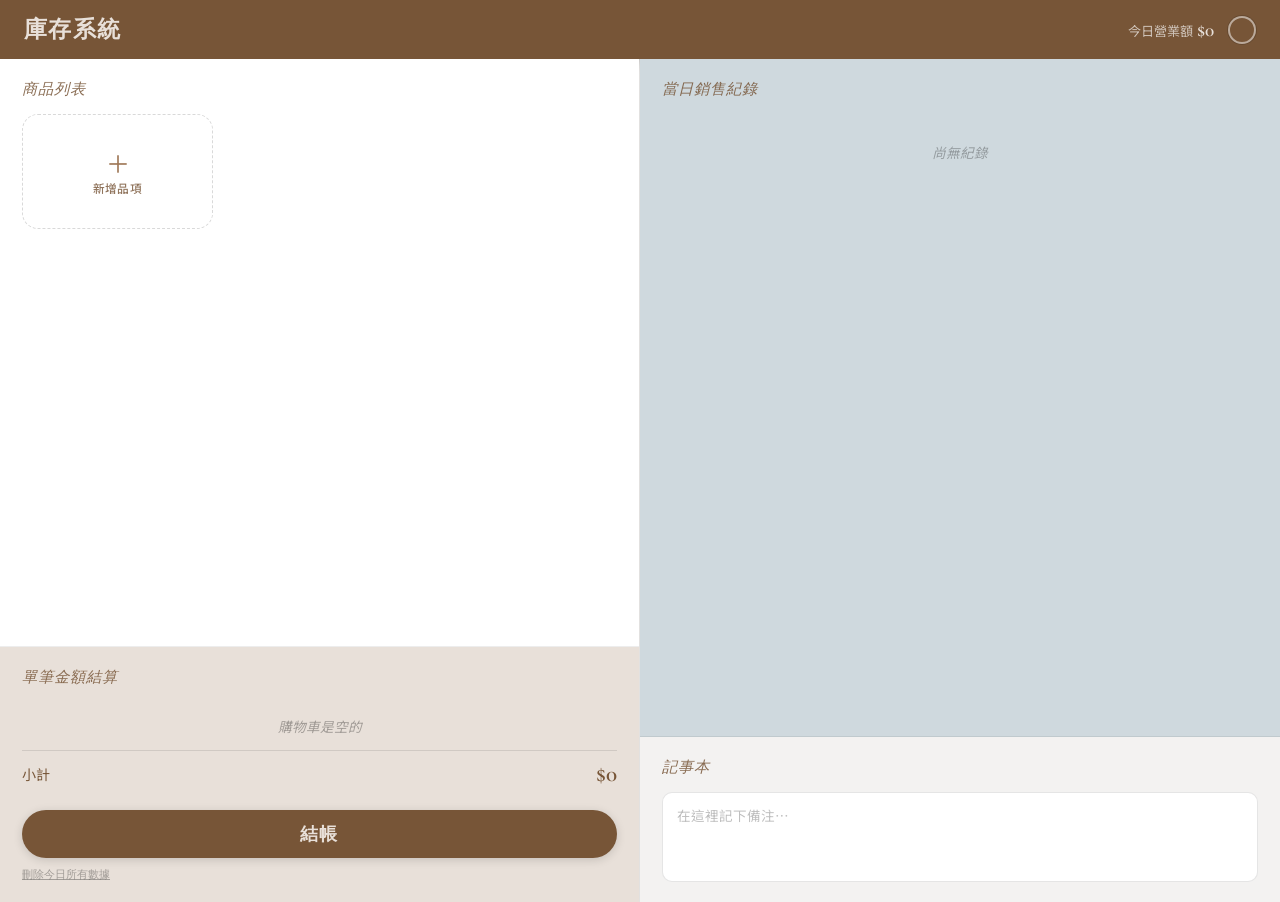
==== index.html @ a8f1a1c8 "Update index.html" ====
<!DOCTYPE html>
<html lang="zh-TW">
<head>
    <meta charset="UTF-8">
    <title>庫存系統</title>
    <link href="https://fonts.googleapis.com/css2?family=Noto+Sans+TC:wght@400;500;700&family=Cormorant+Garamond:ital,wght@0,400;0,600;1,400&display=swap" rel="stylesheet">
    <style>
        *, *::before, *::after { box-sizing: border-box; margin: 0; padding: 0; }
        :root {
            --base:      #775537;
            --base-dk:   #5c3f25;
            --base-lt:   #9a7050;
            --tint1:     #FBE29D;
            --tint2:     #C0DDDA;
            --shell:     #F4F1EE;
            --shell-dk:  #e5e0d8;
            --white:     #ffffff;
            --text:      #3d2b18;
            --subtext:   #8a6a4e;
        }
        body { font-family:'Noto Sans TC',sans-serif; background:var(--shell); color:var(--text); min-height:100vh; }

        /* ── COLOR PICKER BUTTON ── */
        .color-btn {
            width: 28px; height: 28px;
            border-radius: 50%;
            border: 2.5px solid rgba(255,255,255,0.5);
            cursor: pointer;
            background: var(--tint1);
            position: relative;
            overflow: hidden;
            flex-shrink: 0;
            box-shadow: 0 0 0 1px rgba(0,0,0,0.15);
            transition: transform 0.15s;
        }
        .color-btn:hover { transform: scale(1.1); }
        .color-btn input[type="color"] {
            position: absolute; inset: -4px;
            width: calc(100% + 8px); height: calc(100% + 8px);
            opacity: 0; cursor: pointer; border: none; padding: 0;
        }

        /* ── HEADER ── */
        header {
            background: var(--base);
            padding: 14px 24px;
            display: flex; align-items: center; justify-content: space-between;
            box-shadow: 0 2px 12px rgba(0,0,0,0.18);
            gap: 12px;
        }
        header h1 { font-family:'Cormorant Garamond',serif; font-size:1.45rem; font-weight:600; color:var(--tint1); letter-spacing:0.06em; }
        .header-right { display:flex; align-items:center; gap:14px; }
        .daily-total { font-size:0.82rem; color:rgba(255,255,255,0.65); white-space:nowrap; }
        .daily-total span { font-family:'Cormorant Garamond',serif; font-weight:600; color:var(--tint1); font-size:1.2rem; margin-left:4px; }

        /* ── MAIN GRID ── */
        .main-grid {
            display: grid;
            grid-template-columns: 1fr 1fr;
            grid-template-rows: 1fr;          /* single row — columns handle their own height */
            height: calc(100vh - 57px);
        }

        /* Left column: products + checkout stacked vertically */
        .left-col {
            display: flex;
            flex-direction: column;
            height: 100%;
            overflow: hidden;
            border-right: 1.5px solid rgba(0,0,0,0.07);
        }

        /* Right column: records + notes stacked vertically */
        .right-col {
            display: flex;
            flex-direction: column;
            height: 100%;
            overflow: hidden;
        }

        .panel { padding:20px 22px; overflow-y:auto; }

        /* Products: grow to fill whatever space is left */
        .panel-products {
            background: var(--white);
            flex: 1 1 auto;          /* grow freely */
            min-height: 0;           /* allow shrinking below content size */
            border-bottom: 1.5px solid rgba(0,0,0,0.07);
        }

        /* Checkout: shrink to its natural content height */
        .panel-checkout {
            background: var(--tint1);
            flex: 0 0 auto;          /* stay at content height, don't grow */
            overflow-y: auto;
        }

        /* Records: grow to fill right-top space */
        .panel-records {
            background: var(--tint2);
            flex: 1 1 auto;
            min-height: 0;
            border-bottom: 1.5px solid rgba(0,0,0,0.07);
        }

        /* Notes: shrink to content, min height so it's still usable */
        .panel-notes {
            background: var(--shell);
            flex: 0 0 auto;
            min-height: 140px;
        }
        .panel-title { font-family:'Cormorant Garamond',serif; font-size:0.95rem; font-style:italic; color:var(--base); letter-spacing:0.06em; margin-bottom:14px; opacity:0.85; }

        /* ── PRODUCT GRID ── */
        .product-grid { display:grid; grid-template-columns:repeat(3,1fr); gap:11px; }
        .product-card { position:relative; background:var(--shell); border:1.5px solid rgba(0,0,0,0.08); border-radius:16px; padding:15px 10px 11px; text-align:center; min-height:115px; display:flex; flex-direction:column; align-items:center; justify-content:center; gap:4px; transition:border-color 0.2s,box-shadow 0.2s,transform 0.15s; }
        .product-card:hover { border-color:var(--base-lt); box-shadow:0 4px 14px rgba(0,0,0,0.1); transform:translateY(-1px); }
        .product-card h3 { font-size:0.9rem; font-weight:700; color:var(--text); }
        .product-card .price { font-family:'Cormorant Garamond',serif; font-size:1rem; color:var(--base); font-weight:600; }
        .product-card .stock { font-size:0.7rem; color:var(--subtext); }
        .card-btns { display:flex; gap:7px; margin-top:5px; }
        .qty-btn { width:27px; height:27px; border-radius:50%; border:1.5px solid rgba(0,0,0,0.12); background:var(--white); font-size:1rem; font-weight:700; cursor:pointer; color:var(--base); transition:background 0.15s,border-color 0.15s; display:flex; align-items:center; justify-content:center; }
        .qty-btn:hover { background:var(--tint1); border-color:var(--base); }
        .delete-card-btn { position:absolute; top:7px; right:8px; background:none; border:none; font-size:0.72rem; cursor:pointer; color:#bbb; transition:color 0.1s; }
        .delete-card-btn:hover { color:#c0392b; }
        .product-card.add-card { border-style:dashed; border-color:rgba(0,0,0,0.15); cursor:pointer; background:rgba(255,255,255,0.45); }
        .product-card.add-card:hover { background:rgba(255,255,255,0.75); border-color:var(--base-lt); transform:translateY(-1px); }
        .plus-icon { font-size:1.5rem; color:var(--base-lt); line-height:1; }
        .add-label { font-size:0.73rem; font-weight:500; color:var(--subtext); letter-spacing:0.04em; }

        /* ── RECORDS ── */
        .record-list { display:flex; flex-direction:column; gap:9px; }
        .record-item { background:rgba(255,255,255,0.65); border-radius:10px; padding:10px 13px; display:flex; justify-content:space-between; align-items:center; font-size:0.82rem; border:1px solid rgba(0,0,0,0.07); }
        .record-item .record-detail { color:var(--text); flex:1; }
        .record-item .record-time { font-size:0.7rem; color:var(--base-lt); margin-top:2px; }
        .record-item .record-subtotal { font-family:'Cormorant Garamond',serif; font-weight:600; font-size:1.05rem; color:var(--base); }
        .no-records { color:rgba(0,0,0,0.28); font-size:0.85rem; text-align:center; margin-top:28px; font-style:italic; }

        /* ── CHECKOUT ── */
        .cart-list { list-style:none; margin-bottom:13px; display:flex; flex-direction:column; gap:6px; }
        .cart-list li { background:rgba(255,255,255,0.6); border:1px solid rgba(0,0,0,0.08); border-radius:8px; padding:8px 12px; font-size:0.85rem; display:flex; justify-content:space-between; color:var(--text); }
        .subtotal-row { display:flex; justify-content:space-between; align-items:center; padding:9px 0; border-top:1.5px solid rgba(0,0,0,0.1); font-size:0.88rem; color:var(--base); }
        .subtotal-row .subtotal-amount { font-family:'Cormorant Garamond',serif; font-size:1.45rem; font-weight:600; color:var(--base); }
        .checkout-btn { display:block; width:100%; margin-top:13px; padding:12px; background:var(--base); color:var(--tint1); border:none; border-radius:50px; font-family:'Cormorant Garamond',serif; font-size:1.1rem; font-weight:600; cursor:pointer; letter-spacing:0.08em; transition:background 0.2s,transform 0.12s,box-shadow 0.2s; box-shadow:0 2px 10px rgba(0,0,0,0.15); }
        .checkout-btn:hover { background:var(--base-dk); transform:translateY(-1px); box-shadow:0 4px 16px rgba(0,0,0,0.2); }
        .empty-cart { color:rgba(0,0,0,0.3); font-size:0.85rem; text-align:center; margin:14px 0; font-style:italic; }
        .clear-btn { font-size:0.7rem; color:rgba(0,0,0,0.3); background:none; border:none; cursor:pointer; text-decoration:underline; margin-top:9px; display:block; transition:color 0.15s; }
        .clear-btn:hover { color:#c0392b; }

        /* ── NOTES ── */
        .panel-notes-inner { display:flex; flex-direction:column; min-height:80px; }
        .notes-textarea { width:100%; background:var(--white); border:1.5px solid rgba(0,0,0,0.1); border-radius:10px; padding:12px 14px; font-family:'Noto Sans TC',sans-serif; font-size:0.85rem; color:var(--text); resize:none; outline:none; min-height:90px; height:90px; transition:border-color 0.15s,box-shadow 0.15s; }
        .notes-textarea::placeholder { color:rgba(0,0,0,0.25); }
        .notes-textarea:focus { border-color:var(--base-lt); box-shadow:0 0 0 3px rgba(0,0,0,0.05); }

        /* ── MODAL ── */
        .modal-overlay { display:none; position:fixed; inset:0; background:rgba(0,0,0,0.35); z-index:100; align-items:center; justify-content:center; backdrop-filter:blur(3px); }
        .modal-overlay.active { display:flex; }
        .modal { background:var(--white); border-radius:18px; padding:28px 26px; width:310px; box-shadow:0 12px 50px rgba(0,0,0,0.18); border:1px solid rgba(0,0,0,0.08); }
        .modal h2 { font-family:'Cormorant Garamond',serif; font-size:1.3rem; color:var(--base); margin-bottom:18px; font-style:italic; }
        .modal label { font-size:0.74rem; color:var(--subtext); display:block; margin-bottom:4px; margin-top:12px; letter-spacing:0.04em; }
        .modal input { width:100%; padding:9px 12px; border:1.5px solid rgba(0,0,0,0.12); border-radius:8px; font-family:'Noto Sans TC',sans-serif; font-size:0.9rem; color:var(--text); background:var(--shell); outline:none; transition:border-color 0.15s; }
        .modal input:focus { border-color:var(--base-lt); background:var(--white); }
        .modal-btns { display:flex; gap:9px; margin-top:20px; }
        .modal-btn { flex:1; padding:10px; border-radius:8px; border:1.5px solid rgba(0,0,0,0.12); background:var(--shell); font-size:0.88rem; cursor:pointer; font-family:'Noto Sans TC',sans-serif; color:var(--subtext); transition:background 0.15s; }
        .modal-btn:hover { background:var(--shell-dk); }
        .modal-btn.confirm { background:var(--base); color:var(--tint1); border-color:var(--base); font-weight:700; }
        .modal-btn.confirm:hover { background:var(--base-dk); }

        /* ── TOOLTIP on color btn ── */
        .color-wrap { position:relative; display:flex; align-items:center; }
        .color-label { position:absolute; bottom:-22px; left:50%; transform:translateX(-50%); font-size:0.62rem; color:rgba(255,255,255,0.55); white-space:nowrap; pointer-events:none; opacity:0; transition:opacity 0.2s; }
        .color-wrap:hover .color-label { opacity:1; }
    </style>
</head>
<body>
<header>
    <h1>庫存系統</h1>
    <div class="header-right">
        <div class="daily-total">今日營業額<span id="total">$0</span></div>
        <div class="color-wrap">
            <div class="color-btn" id="colorBtn" title="自訂主色">
                <input type="color" id="colorPicker" value="#775537">
            </div>
            <span class="color-label">自訂色調</span>
        </div>
    </div>
</header>
<div class="main-grid">
    <div class="left-col">
        <div class="panel panel-products">
            <div class="panel-title">商品列表</div>
            <div class="product-grid" id="productList"></div>
        </div>
        <div class="panel panel-checkout">
            <div class="panel-title">單筆金額結算</div>
            <ul class="cart-list" id="cart"></ul>
            <p class="empty-cart" id="emptyCart">購物車是空的</p>
            <div class="subtotal-row"><span>小計</span><span class="subtotal-amount" id="cartTotal">$0</span></div>
            <button class="checkout-btn" onclick="checkout()">結帳</button>
            <button class="clear-btn" onclick="clearData()">刪除今日所有數據</button>
        </div>
    </div>
    <div class="right-col">
        <div class="panel panel-records">
            <div class="panel-title">當日銷售紀錄</div>
            <div class="record-list" id="records"><p class="no-records">尚無紀錄</p></div>
        </div>
        <div class="panel panel-notes">
            <div class="panel-title">記事本</div>
            <div class="panel-notes-inner">
                <textarea class="notes-textarea" id="notesArea" placeholder="在這裡記下備注…" oninput="saveNotes()"></textarea>
            </div>
        </div>
    </div>
</div>
<div class="modal-overlay" id="modalOverlay">
    <div class="modal">
        <h2>新增品項</h2>
        <label>商品名稱</label><input type="text" id="newName">
        <label>單價 ($)</label><input type="number" id="newPrice" min="0">
        <label>庫存數量</label><input type="number" id="newStock" min="0">
        <div class="modal-btns">
            <button class="modal-btn" onclick="closeModal()">取消</button>
            <button class="modal-btn confirm" onclick="addProduct()">新增</button>
        </div>
    </div>
</div>

<script>
/* ══════════════════════════════════════
   COLOR ENGINE — single hue → full palette
══════════════════════════════════════ */
function hexToHsl(hex) {
    let r = parseInt(hex.slice(1,3),16)/255;
    let g = parseInt(hex.slice(3,5),16)/255;
    let b = parseInt(hex.slice(5,7),16)/255;
    const max=Math.max(r,g,b), min=Math.min(r,g,b);
    let h,s,l=(max+min)/2;
    if(max===min){h=s=0;}else{
        const d=max-min; s=l>0.5?d/(2-max-min):d/(max+min);
        switch(max){case r:h=(g-b)/d+(g<b?6:0);break;case g:h=(b-r)/d+2;break;case b:h=(r-g)/d+4;break;}
        h/=6;
    }
    return [h*360, s*100, l*100];
}
function hslToHex(h,s,l){
    s/=100; l/=100;
    const a=s*Math.min(l,1-l);
    const f=n=>{const k=(n+h/30)%12; return l-a*Math.max(Math.min(k-3,9-k,1),-1);};
    const toHex=x=>Math.round(x*255).toString(16).padStart(2,'0');
    return '#'+toHex(f(0))+toHex(f(8))+toHex(f(4));
}
function applyPalette(hex) {
    const [h,s,l] = hexToHsl(hex);
    // clamp saturation so very grey colours still look nice
    const S = Math.max(s, 18);
    const root = document.documentElement;
    root.style.setProperty('--base',      hslToHex(h, S,    Math.min(l,52)));
    root.style.setProperty('--base-dk',   hslToHex(h, S,    Math.max(l-14,15)));
    root.style.setProperty('--base-lt',   hslToHex(h, S*0.8, Math.min(l+14,68)));
    root.style.setProperty('--tint1',     hslToHex(h, Math.min(S*0.7,60), 88));   // pale warm → yellow zone
    root.style.setProperty('--tint2',     hslToHex((h+170)%360, Math.min(S*0.5,40), 84)); // complementary pale → nebula zone
    root.style.setProperty('--shell',     hslToHex(h, Math.min(S*0.2,18), 95));
    root.style.setProperty('--shell-dk',  hslToHex(h, Math.min(S*0.2,18), 89));
    root.style.setProperty('--text',      hslToHex(h, Math.min(S,60),    Math.max(l-32,12)));
    root.style.setProperty('--subtext',   hslToHex(h, Math.min(S*0.6,40), Math.min(l+12,58)));
    // update color btn bg
    document.getElementById('colorBtn').style.background = hslToHex(h, S, Math.min(l,52));
}

// Init from saved or default
const savedColor = localStorage.getItem('themeColor') || '#775537';
document.getElementById('colorPicker').value = savedColor;
applyPalette(savedColor);

document.getElementById('colorPicker').addEventListener('input', e => {
    applyPalette(e.target.value);
    localStorage.setItem('themeColor', e.target.value);
});

/* ══════════════════════════════════════
   APP LOGIC
══════════════════════════════════════ */
let products=JSON.parse(localStorage.getItem("products"))||{};
let sales=JSON.parse(localStorage.getItem("sales"))||[];
let records=JSON.parse(localStorage.getItem("records"))||[];
let currentCart=[];

const notesArea=document.getElementById("notesArea");
notesArea.value=localStorage.getItem("notes")||"";
function saveNotes(){localStorage.setItem("notes",notesArea.value);}

function renderProducts(){
    const list=document.getElementById("productList");list.innerHTML="";
    for(let p in products){list.innerHTML+=`<div class="product-card"><button class="delete-card-btn" onclick="deleteProduct('${p}')">✕</button><h3>${p}</h3><div class="price">$${products[p].price}</div><div class="stock">庫存 ${products[p].stock}</div><div class="card-btns"><button class="qty-btn" onclick="removeFromCart('${p}')">−</button><button class="qty-btn" onclick="addToCart('${p}')">＋</button></div></div>`;}
    list.innerHTML+=`<div class="product-card add-card" onclick="openModal()"><span class="plus-icon">＋</span><span class="add-label">新增品項</span></div>`;
}
function deleteProduct(p){if(confirm("確定要刪除「"+p+"」嗎？")){delete products[p];localStorage.setItem("products",JSON.stringify(products));renderProducts();}}
function addToCart(p){if(products[p].stock<=0){alert("庫存不足");return;}const idx=currentCart.findIndex(i=>i.product===p);if(idx!==-1)currentCart[idx].qty++;else currentCart.push({product:p,qty:1,price:products[p].price});updateCartDisplay();}
function removeFromCart(p){const idx=currentCart.findIndex(i=>i.product===p);if(idx!==-1){currentCart[idx].qty--;if(currentCart[idx].qty<=0)currentCart.splice(idx,1);updateCartDisplay();}else{alert("購物車裡沒有此商品");}}
function updateCartDisplay(){
    const cartUl=document.getElementById("cart");const cartTotalSpan=document.getElementById("cartTotal");const emptyCart=document.getElementById("emptyCart");
    cartUl.innerHTML="";let subtotal=0;
    currentCart.forEach(item=>{subtotal+=item.qty*item.price;cartUl.innerHTML+=`<li><span>${item.product} × ${item.qty}</span><span>$${item.qty*item.price}</span></li>`;});
    cartTotalSpan.innerText="$"+subtotal;emptyCart.style.display=currentCart.length===0?"block":"none";
}
function checkout(){
    if(currentCart.length===0)return;
    currentCart.forEach(item=>{products[item.product].stock-=item.qty;sales.push(item);});
    const now=new Date().toLocaleTimeString("zh-TW",{hour:"2-digit",minute:"2-digit"});
    const subtotal=currentCart.reduce((s,i)=>s+i.qty*i.price,0);
    const detail=currentCart.map(i=>`${i.product}×${i.qty}`).join("、");
    records.push({time:now,detail,subtotal});
    localStorage.setItem("products",JSON.stringify(products));localStorage.setItem("sales",JSON.stringify(sales));localStorage.setItem("records",JSON.stringify(records));
    currentCart=[];updateCartDisplay();renderProducts();renderRecords();renderTotal();
}
function renderRecords(){
    const el=document.getElementById("records");
    if(records.length===0){el.innerHTML='<p class="no-records">尚無紀錄</p>';return;}
    el.innerHTML="";[...records].reverse().forEach(r=>{el.innerHTML+=`<div class="record-item"><div><div class="record-detail">${r.detail}</div><div class="record-time">${r.time}</div></div><div class="record-subtotal">$${r.subtotal}</div></div>`;});
}
function renderTotal(){const t=sales.reduce((s,i)=>s+i.qty*i.price,0);document.getElementById("total").innerText="$"+t;}
function clearData(){
    if(confirm("確定要刪除今日所有數據嗎？")){
        localStorage.removeItem("products");localStorage.removeItem("sales");localStorage.removeItem("records");
        products={};sales=[];records=[];currentCart=[];
        updateCartDisplay();renderProducts();renderRecords();renderTotal();
    }
}
function openModal(){document.getElementById("modalOverlay").classList.add("active");}
function closeModal(){document.getElementById("modalOverlay").classList.remove("active");document.getElementById("newName").value="";document.getElementById("newPrice").value="";document.getElementById("newStock").value="";}
function addProduct(){
    const name=document.getElementById("newName").value.trim();
    const price=parseInt(document.getElementById("newPrice").value);
    const stock=parseInt(document.getElementById("newStock").value);
    if(!name||isNaN(price)||isNaN(stock)){alert("請填寫完整資料");return;}
    products[name]={price,stock};localStorage.setItem("products",JSON.stringify(products));closeModal();renderProducts();
}
renderProducts();renderRecords();renderTotal();updateCartDisplay();
</script>
</body>
</html>
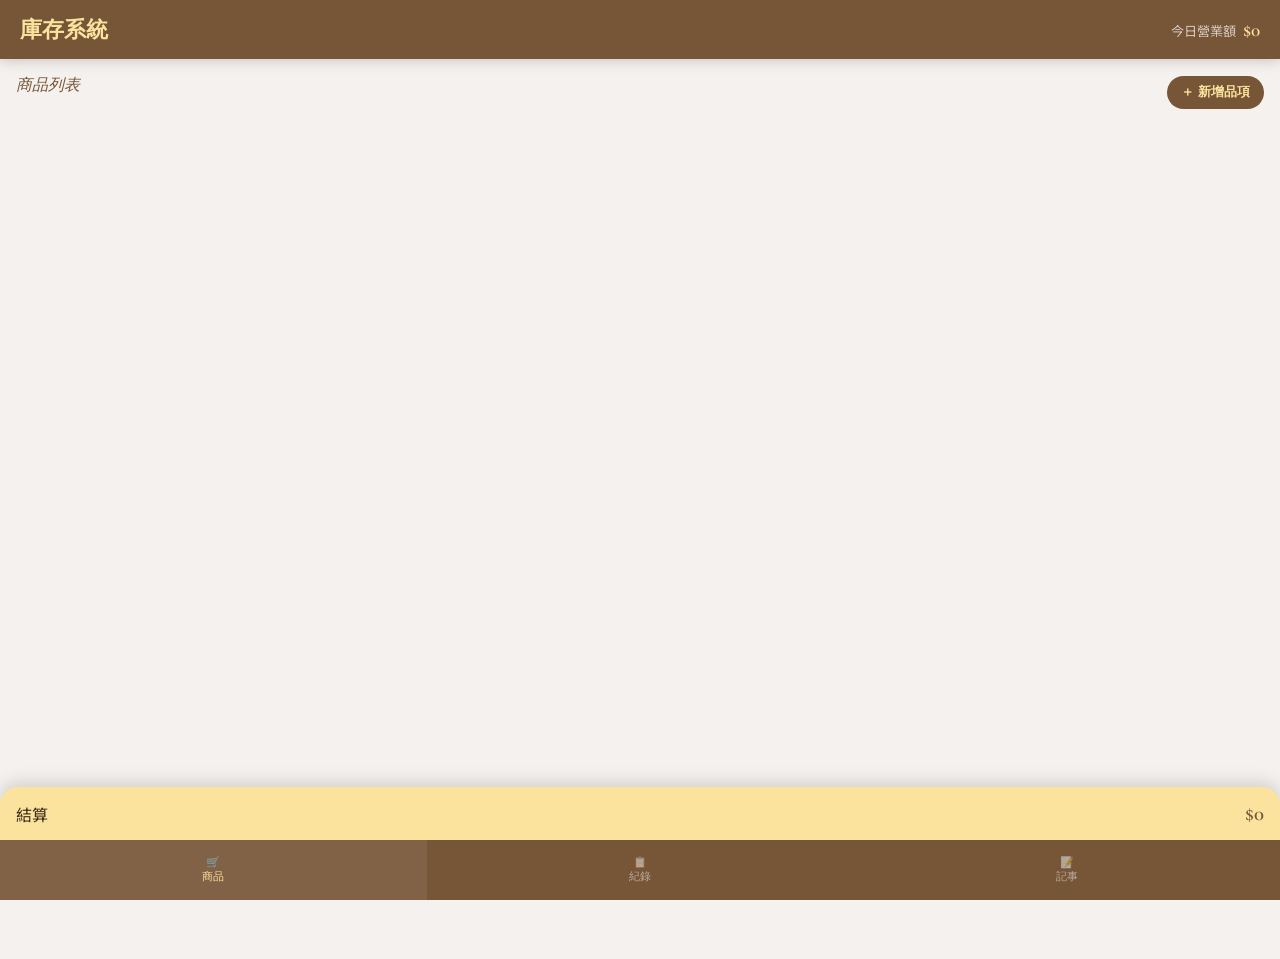
==== commit f2fe6c40: "Update index.html" ====
--- a/index.html
+++ b/index.html
@@ -1,345 +1,784 @@
 <!DOCTYPE html>
 <html lang="zh-TW">
 <head>
-    <meta charset="UTF-8">
-    <title>庫存系統</title>
-    <link href="https://fonts.googleapis.com/css2?family=Noto+Sans+TC:wght@400;500;700&family=Cormorant+Garamond:ital,wght@0,400;0,600;1,400&display=swap" rel="stylesheet">
-    <style>
-        *, *::before, *::after { box-sizing: border-box; margin: 0; padding: 0; }
-        :root {
-            --base:      #775537;
-            --base-dk:   #5c3f25;
-            --base-lt:   #9a7050;
-            --tint1:     #FBE29D;
-            --tint2:     #C0DDDA;
-            --shell:     #F4F1EE;
-            --shell-dk:  #e5e0d8;
-            --white:     #ffffff;
-            --text:      #3d2b18;
-            --subtext:   #8a6a4e;
-        }
-        body { font-family:'Noto Sans TC',sans-serif; background:var(--shell); color:var(--text); min-height:100vh; }
-
-        /* ── COLOR PICKER BUTTON ── */
-        .color-btn {
-            width: 28px; height: 28px;
-            border-radius: 50%;
-            border: 2.5px solid rgba(255,255,255,0.5);
-            cursor: pointer;
-            background: var(--tint1);
-            position: relative;
-            overflow: hidden;
-            flex-shrink: 0;
-            box-shadow: 0 0 0 1px rgba(0,0,0,0.15);
-            transition: transform 0.15s;
-        }
-        .color-btn:hover { transform: scale(1.1); }
-        .color-btn input[type="color"] {
-            position: absolute; inset: -4px;
-            width: calc(100% + 8px); height: calc(100% + 8px);
-            opacity: 0; cursor: pointer; border: none; padding: 0;
-        }
-
-        /* ── HEADER ── */
-        header {
-            background: var(--base);
-            padding: 14px 24px;
-            display: flex; align-items: center; justify-content: space-between;
-            box-shadow: 0 2px 12px rgba(0,0,0,0.18);
-            gap: 12px;
-        }
-        header h1 { font-family:'Cormorant Garamond',serif; font-size:1.45rem; font-weight:600; color:var(--tint1); letter-spacing:0.06em; }
-        .header-right { display:flex; align-items:center; gap:14px; }
-        .daily-total { font-size:0.82rem; color:rgba(255,255,255,0.65); white-space:nowrap; }
-        .daily-total span { font-family:'Cormorant Garamond',serif; font-weight:600; color:var(--tint1); font-size:1.2rem; margin-left:4px; }
-
-        /* ── MAIN GRID ── */
-        .main-grid {
-            display: grid;
-            grid-template-columns: 1fr 1fr;
-            grid-template-rows: 1fr;          /* single row — columns handle their own height */
-            height: calc(100vh - 57px);
-        }
-
-        /* Left column: products + checkout stacked vertically */
-        .left-col {
-            display: flex;
-            flex-direction: column;
-            height: 100%;
-            overflow: hidden;
-            border-right: 1.5px solid rgba(0,0,0,0.07);
-        }
-
-        /* Right column: records + notes stacked vertically */
-        .right-col {
-            display: flex;
-            flex-direction: column;
-            height: 100%;
-            overflow: hidden;
-        }
-
-        .panel { padding:20px 22px; overflow-y:auto; }
-
-        /* Products: grow to fill whatever space is left */
-        .panel-products {
-            background: var(--white);
-            flex: 1 1 auto;          /* grow freely */
-            min-height: 0;           /* allow shrinking below content size */
-            border-bottom: 1.5px solid rgba(0,0,0,0.07);
-        }
-
-        /* Checkout: shrink to its natural content height */
-        .panel-checkout {
-            background: var(--tint1);
-            flex: 0 0 auto;          /* stay at content height, don't grow */
-            overflow-y: auto;
-        }
-
-        /* Records: grow to fill right-top space */
-        .panel-records {
-            background: var(--tint2);
-            flex: 1 1 auto;
-            min-height: 0;
-            border-bottom: 1.5px solid rgba(0,0,0,0.07);
-        }
-
-        /* Notes: shrink to content, min height so it's still usable */
-        .panel-notes {
-            background: var(--shell);
-            flex: 0 0 auto;
-            min-height: 140px;
-        }
-        .panel-title { font-family:'Cormorant Garamond',serif; font-size:0.95rem; font-style:italic; color:var(--base); letter-spacing:0.06em; margin-bottom:14px; opacity:0.85; }
-
-        /* ── PRODUCT GRID ── */
-        .product-grid { display:grid; grid-template-columns:repeat(3,1fr); gap:11px; }
-        .product-card { position:relative; background:var(--shell); border:1.5px solid rgba(0,0,0,0.08); border-radius:16px; padding:15px 10px 11px; text-align:center; min-height:115px; display:flex; flex-direction:column; align-items:center; justify-content:center; gap:4px; transition:border-color 0.2s,box-shadow 0.2s,transform 0.15s; }
-        .product-card:hover { border-color:var(--base-lt); box-shadow:0 4px 14px rgba(0,0,0,0.1); transform:translateY(-1px); }
-        .product-card h3 { font-size:0.9rem; font-weight:700; color:var(--text); }
-        .product-card .price { font-family:'Cormorant Garamond',serif; font-size:1rem; color:var(--base); font-weight:600; }
-        .product-card .stock { font-size:0.7rem; color:var(--subtext); }
-        .card-btns { display:flex; gap:7px; margin-top:5px; }
-        .qty-btn { width:27px; height:27px; border-radius:50%; border:1.5px solid rgba(0,0,0,0.12); background:var(--white); font-size:1rem; font-weight:700; cursor:pointer; color:var(--base); transition:background 0.15s,border-color 0.15s; display:flex; align-items:center; justify-content:center; }
-        .qty-btn:hover { background:var(--tint1); border-color:var(--base); }
-        .delete-card-btn { position:absolute; top:7px; right:8px; background:none; border:none; font-size:0.72rem; cursor:pointer; color:#bbb; transition:color 0.1s; }
-        .delete-card-btn:hover { color:#c0392b; }
-        .product-card.add-card { border-style:dashed; border-color:rgba(0,0,0,0.15); cursor:pointer; background:rgba(255,255,255,0.45); }
-        .product-card.add-card:hover { background:rgba(255,255,255,0.75); border-color:var(--base-lt); transform:translateY(-1px); }
-        .plus-icon { font-size:1.5rem; color:var(--base-lt); line-height:1; }
-        .add-label { font-size:0.73rem; font-weight:500; color:var(--subtext); letter-spacing:0.04em; }
-
-        /* ── RECORDS ── */
-        .record-list { display:flex; flex-direction:column; gap:9px; }
-        .record-item { background:rgba(255,255,255,0.65); border-radius:10px; padding:10px 13px; display:flex; justify-content:space-between; align-items:center; font-size:0.82rem; border:1px solid rgba(0,0,0,0.07); }
-        .record-item .record-detail { color:var(--text); flex:1; }
-        .record-item .record-time { font-size:0.7rem; color:var(--base-lt); margin-top:2px; }
-        .record-item .record-subtotal { font-family:'Cormorant Garamond',serif; font-weight:600; font-size:1.05rem; color:var(--base); }
-        .no-records { color:rgba(0,0,0,0.28); font-size:0.85rem; text-align:center; margin-top:28px; font-style:italic; }
-
-        /* ── CHECKOUT ── */
-        .cart-list { list-style:none; margin-bottom:13px; display:flex; flex-direction:column; gap:6px; }
-        .cart-list li { background:rgba(255,255,255,0.6); border:1px solid rgba(0,0,0,0.08); border-radius:8px; padding:8px 12px; font-size:0.85rem; display:flex; justify-content:space-between; color:var(--text); }
-        .subtotal-row { display:flex; justify-content:space-between; align-items:center; padding:9px 0; border-top:1.5px solid rgba(0,0,0,0.1); font-size:0.88rem; color:var(--base); }
-        .subtotal-row .subtotal-amount { font-family:'Cormorant Garamond',serif; font-size:1.45rem; font-weight:600; color:var(--base); }
-        .checkout-btn { display:block; width:100%; margin-top:13px; padding:12px; background:var(--base); color:var(--tint1); border:none; border-radius:50px; font-family:'Cormorant Garamond',serif; font-size:1.1rem; font-weight:600; cursor:pointer; letter-spacing:0.08em; transition:background 0.2s,transform 0.12s,box-shadow 0.2s; box-shadow:0 2px 10px rgba(0,0,0,0.15); }
-        .checkout-btn:hover { background:var(--base-dk); transform:translateY(-1px); box-shadow:0 4px 16px rgba(0,0,0,0.2); }
-        .empty-cart { color:rgba(0,0,0,0.3); font-size:0.85rem; text-align:center; margin:14px 0; font-style:italic; }
-        .clear-btn { font-size:0.7rem; color:rgba(0,0,0,0.3); background:none; border:none; cursor:pointer; text-decoration:underline; margin-top:9px; display:block; transition:color 0.15s; }
-        .clear-btn:hover { color:#c0392b; }
-
-        /* ── NOTES ── */
-        .panel-notes-inner { display:flex; flex-direction:column; min-height:80px; }
-        .notes-textarea { width:100%; background:var(--white); border:1.5px solid rgba(0,0,0,0.1); border-radius:10px; padding:12px 14px; font-family:'Noto Sans TC',sans-serif; font-size:0.85rem; color:var(--text); resize:none; outline:none; min-height:90px; height:90px; transition:border-color 0.15s,box-shadow 0.15s; }
-        .notes-textarea::placeholder { color:rgba(0,0,0,0.25); }
-        .notes-textarea:focus { border-color:var(--base-lt); box-shadow:0 0 0 3px rgba(0,0,0,0.05); }
-
-        /* ── MODAL ── */
-        .modal-overlay { display:none; position:fixed; inset:0; background:rgba(0,0,0,0.35); z-index:100; align-items:center; justify-content:center; backdrop-filter:blur(3px); }
-        .modal-overlay.active { display:flex; }
-        .modal { background:var(--white); border-radius:18px; padding:28px 26px; width:310px; box-shadow:0 12px 50px rgba(0,0,0,0.18); border:1px solid rgba(0,0,0,0.08); }
-        .modal h2 { font-family:'Cormorant Garamond',serif; font-size:1.3rem; color:var(--base); margin-bottom:18px; font-style:italic; }
-        .modal label { font-size:0.74rem; color:var(--subtext); display:block; margin-bottom:4px; margin-top:12px; letter-spacing:0.04em; }
-        .modal input { width:100%; padding:9px 12px; border:1.5px solid rgba(0,0,0,0.12); border-radius:8px; font-family:'Noto Sans TC',sans-serif; font-size:0.9rem; color:var(--text); background:var(--shell); outline:none; transition:border-color 0.15s; }
-        .modal input:focus { border-color:var(--base-lt); background:var(--white); }
-        .modal-btns { display:flex; gap:9px; margin-top:20px; }
-        .modal-btn { flex:1; padding:10px; border-radius:8px; border:1.5px solid rgba(0,0,0,0.12); background:var(--shell); font-size:0.88rem; cursor:pointer; font-family:'Noto Sans TC',sans-serif; color:var(--subtext); transition:background 0.15s; }
-        .modal-btn:hover { background:var(--shell-dk); }
-        .modal-btn.confirm { background:var(--base); color:var(--tint1); border-color:var(--base); font-weight:700; }
-        .modal-btn.confirm:hover { background:var(--base-dk); }
-
-        /* ── TOOLTIP on color btn ── */
-        .color-wrap { position:relative; display:flex; align-items:center; }
-        .color-label { position:absolute; bottom:-22px; left:50%; transform:translateX(-50%); font-size:0.62rem; color:rgba(255,255,255,0.55); white-space:nowrap; pointer-events:none; opacity:0; transition:opacity 0.2s; }
-        .color-wrap:hover .color-label { opacity:1; }
-    </style>
+<meta charset="UTF-8" />
+<meta name="viewport" content="width=device-width, initial-scale=1.0, maximum-scale=1.0" />
+<title>庫存系統</title>
+
+<link href="https://fonts.googleapis.com/css2?family=Noto+Sans+TC:wght@400;500;700&family=Cormorant+Garamond:wght@400;600&display=swap" rel="stylesheet">
+
+<style>
+*,*::before,*::after{
+    box-sizing:border-box;
+    margin:0;
+    padding:0;
+}
+
+:root{
+    --base:#775537;
+    --base-dk:#5c3f25;
+    --base-lt:#9a7050;
+    --tint1:#FBE29D;
+    --tint2:#C0DDDA;
+    --shell:#F4F1EE;
+    --shell-dk:#e5e0d8;
+    --white:#ffffff;
+    --text:#3d2b18;
+    --subtext:#8a6a4e;
+}
+
+body{
+    font-family:'Noto Sans TC',sans-serif;
+    background:var(--shell);
+    color:var(--text);
+    min-height:100vh;
+}
+
+/* HEADER */
+
+header{
+    background:var(--base);
+    padding:14px 20px;
+    display:flex;
+    align-items:center;
+    justify-content:space-between;
+    box-shadow:0 2px 12px rgba(0,0,0,0.18);
+}
+
+header h1{
+    font-family:'Cormorant Garamond',serif;
+    font-size:1.4rem;
+    color:var(--tint1);
+}
+
+.daily-total{
+    color:rgba(255,255,255,0.7);
+    font-size:.82rem;
+}
+
+.daily-total span{
+    margin-left:4px;
+    font-size:1.2rem;
+    color:var(--tint1);
+    font-family:'Cormorant Garamond',serif;
+    font-weight:600;
+}
+
+/* MOBILE */
+
+.mobile-page{
+    padding:16px;
+    padding-bottom:170px;
+}
+
+.section-title{
+    font-family:'Cormorant Garamond',serif;
+    font-style:italic;
+    color:var(--base);
+    margin-bottom:14px;
+    font-size:1rem;
+}
+
+.products-header{
+    display:flex;
+    justify-content:space-between;
+    align-items:center;
+    margin-bottom:14px;
+}
+
+.add-btn{
+    border:none;
+    background:var(--base);
+    color:var(--tint1);
+    padding:8px 14px;
+    border-radius:999px;
+    cursor:pointer;
+    font-size:.8rem;
+    font-weight:700;
+}
+
+/* PRODUCT GRID */
+
+.product-grid{
+    display:grid;
+    grid-template-columns:repeat(2,1fr);
+    gap:10px;
+}
+
+.product-card{
+    position:relative;
+    background:var(--white);
+    border-radius:16px;
+    padding:14px 10px;
+    text-align:center;
+    border:1px solid rgba(0,0,0,.08);
+    box-shadow:0 2px 8px rgba(0,0,0,.05);
+}
+
+.product-card h3{
+    font-size:.9rem;
+    margin-bottom:4px;
+}
+
+.price{
+    color:var(--base);
+    font-weight:700;
+    margin-bottom:4px;
+}
+
+.stock{
+    font-size:.75rem;
+    color:var(--subtext);
+    margin-bottom:8px;
+}
+
+.card-btns{
+    display:flex;
+    justify-content:center;
+    gap:8px;
+}
+
+.qty-btn{
+    width:34px;
+    height:34px;
+    border-radius:50%;
+    border:none;
+    background:var(--shell);
+    font-size:1.1rem;
+    cursor:pointer;
+}
+
+.delete-card-btn{
+    position:absolute;
+    top:8px;
+    right:8px;
+    border:none;
+    background:none;
+    cursor:pointer;
+    color:#bbb;
+}
+
+/* FIXED CHECKOUT */
+
+.checkout-bar{
+    position:fixed;
+    left:0;
+    right:0;
+    bottom:60px;
+    background:var(--tint1);
+    border-radius:18px 18px 0 0;
+    box-shadow:0 -4px 18px rgba(0,0,0,.15);
+    overflow:hidden;
+}
+
+.checkout-summary{
+    padding:14px 16px;
+    display:flex;
+    justify-content:space-between;
+    align-items:center;
+    cursor:pointer;
+}
+
+.checkout-total{
+    font-family:'Cormorant Garamond',serif;
+    font-size:1.3rem;
+    color:var(--base);
+    font-weight:600;
+}
+
+.checkout-detail{
+    max-height:0;
+    overflow:hidden;
+    transition:max-height .3s ease;
+}
+
+.checkout-detail.open{
+    max-height:400px;
+}
+
+.cart-list{
+    list-style:none;
+    padding:0 16px 12px;
+}
+
+.cart-list li{
+    background:rgba(255,255,255,.6);
+    margin-bottom:8px;
+    border-radius:10px;
+    padding:10px 12px;
+    display:flex;
+    justify-content:space-between;
+}
+
+.checkout-btn{
+    width:calc(100% - 32px);
+    margin:0 16px 16px;
+    border:none;
+    background:var(--base);
+    color:var(--tint1);
+    padding:14px;
+    border-radius:999px;
+    font-size:1rem;
+    cursor:pointer;
+}
+
+/* TAB BAR */
+
+.tab-bar{
+    position:fixed;
+    left:0;
+    right:0;
+    bottom:0;
+    height:60px;
+    background:var(--base);
+    display:flex;
+    z-index:50;
+}
+
+.tab-btn{
+    flex:1;
+    border:none;
+    background:none;
+    color:rgba(255,255,255,.5);
+    display:flex;
+    flex-direction:column;
+    justify-content:center;
+    align-items:center;
+    font-size:.7rem;
+    cursor:pointer;
+}
+
+.tab-btn.active{
+    color:var(--tint1);
+    background:rgba(255,255,255,.08);
+}
+
+/* OTHER PAGES */
+
+.page{
+    display:none;
+    padding:16px;
+    padding-bottom:90px;
+    min-height:100vh;
+}
+
+.page.active{
+    display:block;
+}
+
+.record-item{
+    background:rgba(255,255,255,.7);
+    border-radius:12px;
+    padding:12px;
+    margin-bottom:10px;
+    display:flex;
+    justify-content:space-between;
+}
+
+.notes-textarea{
+    width:100%;
+    height:300px;
+    border:none;
+    border-radius:14px;
+    padding:14px;
+    resize:none;
+    font-size:.95rem;
+}
+
+/* MODAL */
+
+.modal-overlay{
+    position:fixed;
+    inset:0;
+    background:rgba(0,0,0,.4);
+    display:none;
+    align-items:center;
+    justify-content:center;
+    z-index:100;
+}
+
+.modal-overlay.active{
+    display:flex;
+}
+
+.modal{
+    width:90%;
+    max-width:340px;
+    background:white;
+    border-radius:18px;
+    padding:24px;
+}
+
+.modal h2{
+    margin-bottom:18px;
+    color:var(--base);
+}
+
+.modal input{
+    width:100%;
+    margin-bottom:12px;
+    padding:12px;
+    border-radius:10px;
+    border:1px solid rgba(0,0,0,.12);
+}
+
+.modal-btns{
+    display:flex;
+    gap:10px;
+}
+
+.modal-btn{
+    flex:1;
+    padding:12px;
+    border:none;
+    border-radius:10px;
+    cursor:pointer;
+}
+
+.confirm{
+    background:var(--base);
+    color:var(--tint1);
+}
+</style>
 </head>
+
 <body>
+
 <header>
     <h1>庫存系統</h1>
-    <div class="header-right">
-        <div class="daily-total">今日營業額<span id="total">$0</span></div>
-        <div class="color-wrap">
-            <div class="color-btn" id="colorBtn" title="自訂主色">
-                <input type="color" id="colorPicker" value="#775537">
-            </div>
-            <span class="color-label">自訂色調</span>
-        </div>
+    <div class="daily-total">
+        今日營業額
+        <span id="total">$0</span>
     </div>
 </header>
-<div class="main-grid">
-    <div class="left-col">
-        <div class="panel panel-products">
-            <div class="panel-title">商品列表</div>
-            <div class="product-grid" id="productList"></div>
+
+<!-- 商品頁 -->
+
+<div class="mobile-page page active" id="products-page">
+
+    <div class="products-header">
+        <div class="section-title">商品列表</div>
+
+        <button class="add-btn" onclick="openModal()">
+            ＋ 新增品項
+        </button>
+    </div>
+
+    <div class="product-grid" id="productList"></div>
+
+</div>
+
+<!-- 紀錄 -->
+
+<div class="page" id="records-page">
+
+    <div class="section-title">當日銷售紀錄</div>
+
+    <div id="records"></div>
+
+</div>
+
+<!-- 記事 -->
+
+<div class="page" id="notes-page">
+
+    <div class="section-title">記事本</div>
+
+    <textarea
+        class="notes-textarea"
+        id="notesArea"
+        placeholder="在這裡記下備註…"
+        oninput="saveNotes()"
+    ></textarea>
+
+</div>
+
+<!-- FIXED CHECKOUT -->
+
+<div class="checkout-bar">
+
+    <div class="checkout-summary" onclick="toggleCheckout()">
+
+        <div>結算</div>
+
+        <div class="checkout-total" id="cartTotal">$0</div>
+
+    </div>
+
+    <div class="checkout-detail" id="checkoutDetail">
+
+        <ul class="cart-list" id="cart"></ul>
+
+        <button class="checkout-btn" onclick="checkout()">
+            結帳
+        </button>
+
+    </div>
+
+</div>
+
+<!-- TAB BAR -->
+
+<nav class="tab-bar">
+
+    <button class="tab-btn active" onclick="showPage('products')" id="tab-products">
+        <div>🛒</div>
+        <span>商品</span>
+    </button>
+
+    <button class="tab-btn" onclick="showPage('records')" id="tab-records">
+        <div>📋</div>
+        <span>紀錄</span>
+    </button>
+
+    <button class="tab-btn" onclick="showPage('notes')" id="tab-notes">
+        <div>📝</div>
+        <span>記事</span>
+    </button>
+
+</nav>
+
+<!-- MODAL -->
+
+<div class="modal-overlay" id="modalOverlay">
+
+    <div class="modal">
+
+        <h2>新增品項</h2>
+
+        <input type="text" id="newName" placeholder="商品名稱">
+
+        <input type="number" id="newPrice" placeholder="價格">
+
+        <input type="number" id="newStock" placeholder="庫存">
+
+        <div class="modal-btns">
+
+            <button class="modal-btn" onclick="closeModal()">
+                取消
+            </button>
+
+            <button class="modal-btn confirm" onclick="addProduct()">
+                新增
+            </button>
+
         </div>
-        <div class="panel panel-checkout">
-            <div class="panel-title">單筆金額結算</div>
-            <ul class="cart-list" id="cart"></ul>
-            <p class="empty-cart" id="emptyCart">購物車是空的</p>
-            <div class="subtotal-row"><span>小計</span><span class="subtotal-amount" id="cartTotal">$0</span></div>
-            <button class="checkout-btn" onclick="checkout()">結帳</button>
-            <button class="clear-btn" onclick="clearData()">刪除今日所有數據</button>
+
+    </div>
+
+</div>
+
+<script>
+let products = JSON.parse(localStorage.getItem('products')) || {};
+let sales = JSON.parse(localStorage.getItem('sales')) || [];
+let records = JSON.parse(localStorage.getItem('records')) || [];
+let currentCart = [];
+
+document.getElementById('notesArea').value =
+    localStorage.getItem('notes') || '';
+
+function saveNotes(){
+    localStorage.setItem(
+        'notes',
+        document.getElementById('notesArea').value
+    );
+}
+
+/* PRODUCTS */
+
+function renderProducts(){
+
+    const list = document.getElementById('productList');
+
+    list.innerHTML = '';
+
+    for(let p in products){
+
+        list.innerHTML += `
+        <div class="product-card">
+
+            <button class="delete-card-btn"
+                onclick="deleteProduct('${p}')">
+                ✕
+            </button>
+
+            <h3>${p}</h3>
+
+            <div class="price">$${products[p].price}</div>
+
+            <div class="stock">
+                庫存 ${products[p].stock}
+            </div>
+
+            <div class="card-btns">
+
+                <button class="qty-btn"
+                    onclick="removeFromCart('${p}')">
+                    −
+                </button>
+
+                <button class="qty-btn"
+                    onclick="addToCart('${p}')">
+                    ＋
+                </button>
+
+            </div>
+
         </div>
-    </div>
-    <div class="right-col">
-        <div class="panel panel-records">
-            <div class="panel-title">當日銷售紀錄</div>
-            <div class="record-list" id="records"><p class="no-records">尚無紀錄</p></div>
+        `;
+    }
+}
+
+function addToCart(p){
+
+    if(products[p].stock <= 0){
+        alert('庫存不足');
+        return;
+    }
+
+    const idx = currentCart.findIndex(i => i.product === p);
+
+    if(idx !== -1){
+        currentCart[idx].qty++;
+    }else{
+        currentCart.push({
+            product:p,
+            qty:1,
+            price:products[p].price
+        });
+    }
+
+    updateCart();
+}
+
+function removeFromCart(p){
+
+    const idx = currentCart.findIndex(i => i.product === p);
+
+    if(idx !== -1){
+
+        currentCart[idx].qty--;
+
+        if(currentCart[idx].qty <= 0){
+            currentCart.splice(idx,1);
+        }
+
+        updateCart();
+    }
+}
+
+function updateCart(){
+
+    const cart = document.getElementById('cart');
+
+    cart.innerHTML = '';
+
+    let total = 0;
+
+    currentCart.forEach(item => {
+
+        total += item.qty * item.price;
+
+        cart.innerHTML += `
+        <li>
+            <span>${item.product} × ${item.qty}</span>
+            <span>$${item.qty * item.price}</span>
+        </li>
+        `;
+    });
+
+    document.getElementById('cartTotal').innerText =
+        '$' + total;
+}
+
+function checkout(){
+
+    if(currentCart.length === 0) return;
+
+    currentCart.forEach(item => {
+
+        products[item.product].stock -= item.qty;
+
+        sales.push(item);
+    });
+
+    const subtotal = currentCart.reduce(
+        (s,i)=>s+i.qty*i.price,0
+    );
+
+    const detail = currentCart.map(
+        i=>`${i.product}×${i.qty}`
+    ).join('、');
+
+    records.push({
+        time:new Date().toLocaleTimeString(
+            'zh-TW',
+            {
+                hour:'2-digit',
+                minute:'2-digit'
+            }
+        ),
+        detail,
+        subtotal
+    });
+
+    localStorage.setItem('products',JSON.stringify(products));
+    localStorage.setItem('sales',JSON.stringify(sales));
+    localStorage.setItem('records',JSON.stringify(records));
+
+    currentCart = [];
+
+    updateCart();
+    renderProducts();
+    renderRecords();
+    renderTotal();
+}
+
+/* RECORDS */
+
+function renderRecords(){
+
+    const el = document.getElementById('records');
+
+    if(records.length === 0){
+
+        el.innerHTML = '尚無紀錄';
+
+        return;
+    }
+
+    el.innerHTML = '';
+
+    [...records].reverse().forEach(r => {
+
+        el.innerHTML += `
+        <div class="record-item">
+
+            <div>
+                <div>${r.detail}</div>
+                <small>${r.time}</small>
+            </div>
+
+            <div>$${r.subtotal}</div>
+
         </div>
-        <div class="panel panel-notes">
-            <div class="panel-title">記事本</div>
-            <div class="panel-notes-inner">
-                <textarea class="notes-textarea" id="notesArea" placeholder="在這裡記下備注…" oninput="saveNotes()"></textarea>
-            </div>
-        </div>
-    </div>
-</div>
-<div class="modal-overlay" id="modalOverlay">
-    <div class="modal">
-        <h2>新增品項</h2>
-        <label>商品名稱</label><input type="text" id="newName">
-        <label>單價 ($)</label><input type="number" id="newPrice" min="0">
-        <label>庫存數量</label><input type="number" id="newStock" min="0">
-        <div class="modal-btns">
-            <button class="modal-btn" onclick="closeModal()">取消</button>
-            <button class="modal-btn confirm" onclick="addProduct()">新增</button>
-        </div>
-    </div>
-</div>
-
-<script>
-/* ══════════════════════════════════════
-   COLOR ENGINE — single hue → full palette
-══════════════════════════════════════ */
-function hexToHsl(hex) {
-    let r = parseInt(hex.slice(1,3),16)/255;
-    let g = parseInt(hex.slice(3,5),16)/255;
-    let b = parseInt(hex.slice(5,7),16)/255;
-    const max=Math.max(r,g,b), min=Math.min(r,g,b);
-    let h,s,l=(max+min)/2;
-    if(max===min){h=s=0;}else{
-        const d=max-min; s=l>0.5?d/(2-max-min):d/(max+min);
-        switch(max){case r:h=(g-b)/d+(g<b?6:0);break;case g:h=(b-r)/d+2;break;case b:h=(r-g)/d+4;break;}
-        h/=6;
+        `;
+    });
+}
+
+function renderTotal(){
+
+    const total = sales.reduce(
+        (s,i)=>s+i.qty*i.price,
+        0
+    );
+
+    document.getElementById('total').innerText =
+        '$' + total;
+}
+
+/* DELETE */
+
+function deleteProduct(p){
+
+    if(confirm(`確定刪除 ${p}？`)){
+
+        delete products[p];
+
+        localStorage.setItem(
+            'products',
+            JSON.stringify(products)
+        );
+
+        renderProducts();
     }
-    return [h*360, s*100, l*100];
-}
-function hslToHex(h,s,l){
-    s/=100; l/=100;
-    const a=s*Math.min(l,1-l);
-    const f=n=>{const k=(n+h/30)%12; return l-a*Math.max(Math.min(k-3,9-k,1),-1);};
-    const toHex=x=>Math.round(x*255).toString(16).padStart(2,'0');
-    return '#'+toHex(f(0))+toHex(f(8))+toHex(f(4));
-}
-function applyPalette(hex) {
-    const [h,s,l] = hexToHsl(hex);
-    // clamp saturation so very grey colours still look nice
-    const S = Math.max(s, 18);
-    const root = document.documentElement;
-    root.style.setProperty('--base',      hslToHex(h, S,    Math.min(l,52)));
-    root.style.setProperty('--base-dk',   hslToHex(h, S,    Math.max(l-14,15)));
-    root.style.setProperty('--base-lt',   hslToHex(h, S*0.8, Math.min(l+14,68)));
-    root.style.setProperty('--tint1',     hslToHex(h, Math.min(S*0.7,60), 88));   // pale warm → yellow zone
-    root.style.setProperty('--tint2',     hslToHex((h+170)%360, Math.min(S*0.5,40), 84)); // complementary pale → nebula zone
-    root.style.setProperty('--shell',     hslToHex(h, Math.min(S*0.2,18), 95));
-    root.style.setProperty('--shell-dk',  hslToHex(h, Math.min(S*0.2,18), 89));
-    root.style.setProperty('--text',      hslToHex(h, Math.min(S,60),    Math.max(l-32,12)));
-    root.style.setProperty('--subtext',   hslToHex(h, Math.min(S*0.6,40), Math.min(l+12,58)));
-    // update color btn bg
-    document.getElementById('colorBtn').style.background = hslToHex(h, S, Math.min(l,52));
-}
-
-// Init from saved or default
-const savedColor = localStorage.getItem('themeColor') || '#775537';
-document.getElementById('colorPicker').value = savedColor;
-applyPalette(savedColor);
-
-document.getElementById('colorPicker').addEventListener('input', e => {
-    applyPalette(e.target.value);
-    localStorage.setItem('themeColor', e.target.value);
-});
-
-/* ══════════════════════════════════════
-   APP LOGIC
-══════════════════════════════════════ */
-let products=JSON.parse(localStorage.getItem("products"))||{};
-let sales=JSON.parse(localStorage.getItem("sales"))||[];
-let records=JSON.parse(localStorage.getItem("records"))||[];
-let currentCart=[];
-
-const notesArea=document.getElementById("notesArea");
-notesArea.value=localStorage.getItem("notes")||"";
-function saveNotes(){localStorage.setItem("notes",notesArea.value);}
-
-function renderProducts(){
-    const list=document.getElementById("productList");list.innerHTML="";
-    for(let p in products){list.innerHTML+=`<div class="product-card"><button class="delete-card-btn" onclick="deleteProduct('${p}')">✕</button><h3>${p}</h3><div class="price">$${products[p].price}</div><div class="stock">庫存 ${products[p].stock}</div><div class="card-btns"><button class="qty-btn" onclick="removeFromCart('${p}')">−</button><button class="qty-btn" onclick="addToCart('${p}')">＋</button></div></div>`;}
-    list.innerHTML+=`<div class="product-card add-card" onclick="openModal()"><span class="plus-icon">＋</span><span class="add-label">新增品項</span></div>`;
-}
-function deleteProduct(p){if(confirm("確定要刪除「"+p+"」嗎？")){delete products[p];localStorage.setItem("products",JSON.stringify(products));renderProducts();}}
-function addToCart(p){if(products[p].stock<=0){alert("庫存不足");return;}const idx=currentCart.findIndex(i=>i.product===p);if(idx!==-1)currentCart[idx].qty++;else currentCart.push({product:p,qty:1,price:products[p].price});updateCartDisplay();}
-function removeFromCart(p){const idx=currentCart.findIndex(i=>i.product===p);if(idx!==-1){currentCart[idx].qty--;if(currentCart[idx].qty<=0)currentCart.splice(idx,1);updateCartDisplay();}else{alert("購物車裡沒有此商品");}}
-function updateCartDisplay(){
-    const cartUl=document.getElementById("cart");const cartTotalSpan=document.getElementById("cartTotal");const emptyCart=document.getElementById("emptyCart");
-    cartUl.innerHTML="";let subtotal=0;
-    currentCart.forEach(item=>{subtotal+=item.qty*item.price;cartUl.innerHTML+=`<li><span>${item.product} × ${item.qty}</span><span>$${item.qty*item.price}</span></li>`;});
-    cartTotalSpan.innerText="$"+subtotal;emptyCart.style.display=currentCart.length===0?"block":"none";
-}
-function checkout(){
-    if(currentCart.length===0)return;
-    currentCart.forEach(item=>{products[item.product].stock-=item.qty;sales.push(item);});
-    const now=new Date().toLocaleTimeString("zh-TW",{hour:"2-digit",minute:"2-digit"});
-    const subtotal=currentCart.reduce((s,i)=>s+i.qty*i.price,0);
-    const detail=currentCart.map(i=>`${i.product}×${i.qty}`).join("、");
-    records.push({time:now,detail,subtotal});
-    localStorage.setItem("products",JSON.stringify(products));localStorage.setItem("sales",JSON.stringify(sales));localStorage.setItem("records",JSON.stringify(records));
-    currentCart=[];updateCartDisplay();renderProducts();renderRecords();renderTotal();
-}
-function renderRecords(){
-    const el=document.getElementById("records");
-    if(records.length===0){el.innerHTML='<p class="no-records">尚無紀錄</p>';return;}
-    el.innerHTML="";[...records].reverse().forEach(r=>{el.innerHTML+=`<div class="record-item"><div><div class="record-detail">${r.detail}</div><div class="record-time">${r.time}</div></div><div class="record-subtotal">$${r.subtotal}</div></div>`;});
-}
-function renderTotal(){const t=sales.reduce((s,i)=>s+i.qty*i.price,0);document.getElementById("total").innerText="$"+t;}
-function clearData(){
-    if(confirm("確定要刪除今日所有數據嗎？")){
-        localStorage.removeItem("products");localStorage.removeItem("sales");localStorage.removeItem("records");
-        products={};sales=[];records=[];currentCart=[];
-        updateCartDisplay();renderProducts();renderRecords();renderTotal();
+}
+
+/* MODAL */
+
+function openModal(){
+    document.getElementById('modalOverlay')
+        .classList.add('active');
+}
+
+function closeModal(){
+    document.getElementById('modalOverlay')
+        .classList.remove('active');
+}
+
+function addProduct(){
+
+    const name = document.getElementById('newName').value.trim();
+
+    const price = parseInt(
+        document.getElementById('newPrice').value
+    );
+
+    const stock = parseInt(
+        document.getElementById('newStock').value
+    );
+
+    if(!name || isNaN(price) || isNaN(stock)){
+
+        alert('請填寫完整');
+
+        return;
     }
-}
-function openModal(){document.getElementById("modalOverlay").classList.add("active");}
-function closeModal(){document.getElementById("modalOverlay").classList.remove("active");document.getElementById("newName").value="";document.getElementById("newPrice").value="";document.getElementById("newStock").value="";}
-function addProduct(){
-    const name=document.getElementById("newName").value.trim();
-    const price=parseInt(document.getElementById("newPrice").value);
-    const stock=parseInt(document.getElementById("newStock").value);
-    if(!name||isNaN(price)||isNaN(stock)){alert("請填寫完整資料");return;}
-    products[name]={price,stock};localStorage.setItem("products",JSON.stringify(products));closeModal();renderProducts();
-}
-renderProducts();renderRecords();renderTotal();updateCartDisplay();
+
+    products[name] = {
+        price,
+        stock
+    };
+
+    localStorage.setItem(
+        'products',
+        JSON.stringify(products)
+    );
+
+    closeModal();
+
+    renderProducts();
+}
+
+/* CHECKOUT */
+
+function toggleCheckout(){
+
+    document.getElementById('checkoutDetail')
+        .classList.toggle('open');
+}
+
+/* TABS */
+
+function showPage(name){
+
+    ['products','records','notes'].forEach(p => {
+
+        document.getElementById(
+            p + '-page'
+        ).classList.remove('active');
+
+        document.getElementById(
+            'tab-' + p
+        ).classList.remove('active');
+    });
+
+    document.getElementById(
+        name + '-page'
+    ).classList.add('active');
+
+    document.getElementById(
+        'tab-' + name
+    ).classList.add('active');
+}
+
+/* INIT */
+
+renderProducts();
+renderRecords();
+renderTotal();
+updateCart();
 </script>
+
 </body>
 </html>
-
-
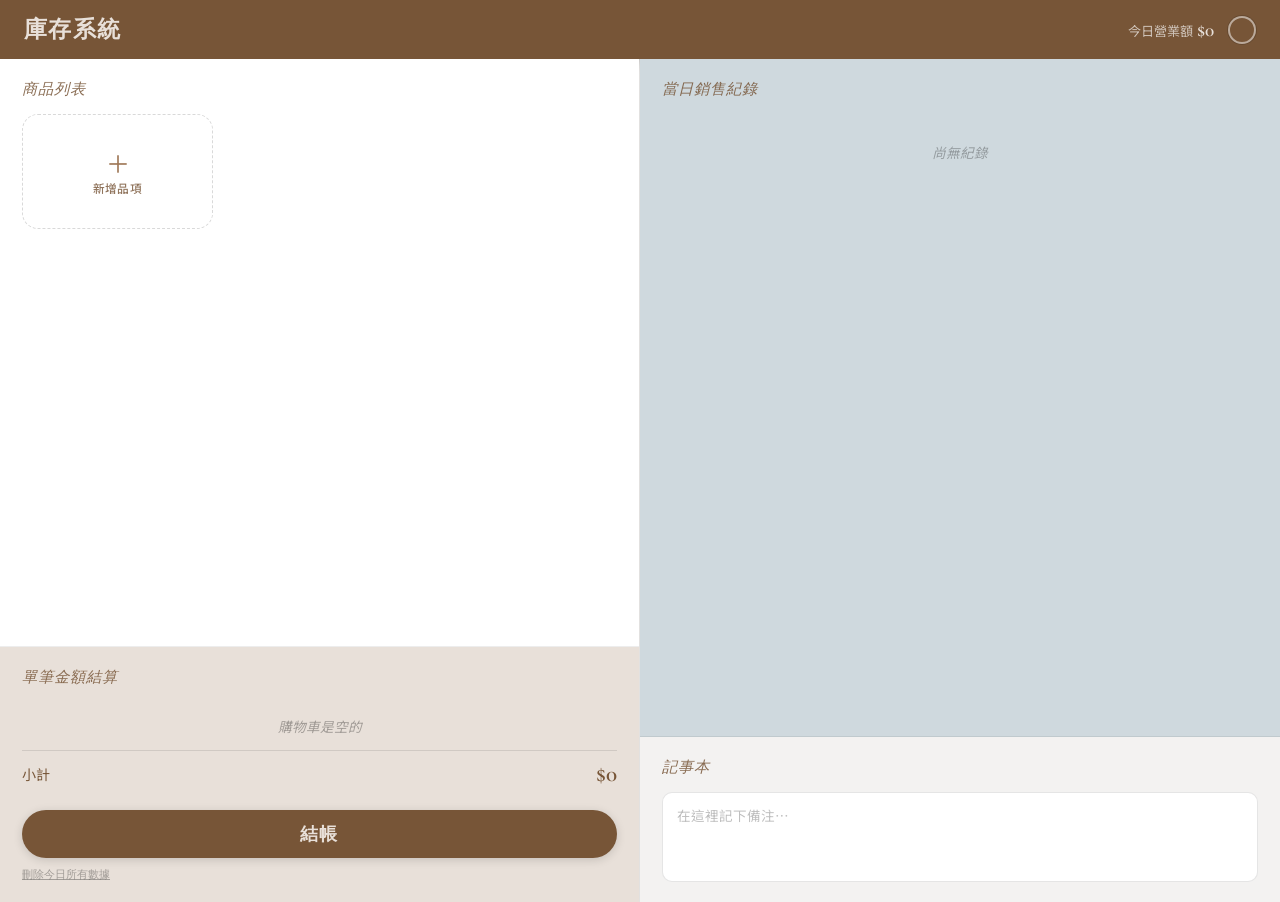
==== commit c5adc240: "Update index.html" ====
--- a/index.html
+++ b/index.html
@@ -1,784 +1,669 @@
 <!DOCTYPE html>
 <html lang="zh-TW">
 <head>
-<meta charset="UTF-8" />
-<meta name="viewport" content="width=device-width, initial-scale=1.0, maximum-scale=1.0" />
-<title>庫存系統</title>
-
-<link href="https://fonts.googleapis.com/css2?family=Noto+Sans+TC:wght@400;500;700&family=Cormorant+Garamond:wght@400;600&display=swap" rel="stylesheet">
-
-<style>
-*,*::before,*::after{
-    box-sizing:border-box;
-    margin:0;
-    padding:0;
-}
-
-:root{
-    --base:#775537;
-    --base-dk:#5c3f25;
-    --base-lt:#9a7050;
-    --tint1:#FBE29D;
-    --tint2:#C0DDDA;
-    --shell:#F4F1EE;
-    --shell-dk:#e5e0d8;
-    --white:#ffffff;
-    --text:#3d2b18;
-    --subtext:#8a6a4e;
-}
-
-body{
-    font-family:'Noto Sans TC',sans-serif;
-    background:var(--shell);
-    color:var(--text);
-    min-height:100vh;
-}
-
-/* HEADER */
-
-header{
-    background:var(--base);
-    padding:14px 20px;
-    display:flex;
-    align-items:center;
-    justify-content:space-between;
-    box-shadow:0 2px 12px rgba(0,0,0,0.18);
-}
-
-header h1{
-    font-family:'Cormorant Garamond',serif;
-    font-size:1.4rem;
-    color:var(--tint1);
-}
-
-.daily-total{
-    color:rgba(255,255,255,0.7);
-    font-size:.82rem;
-}
-
-.daily-total span{
-    margin-left:4px;
-    font-size:1.2rem;
-    color:var(--tint1);
-    font-family:'Cormorant Garamond',serif;
-    font-weight:600;
-}
-
-/* MOBILE */
-
-.mobile-page{
-    padding:16px;
-    padding-bottom:170px;
-}
-
-.section-title{
-    font-family:'Cormorant Garamond',serif;
-    font-style:italic;
-    color:var(--base);
-    margin-bottom:14px;
-    font-size:1rem;
-}
-
-.products-header{
-    display:flex;
-    justify-content:space-between;
-    align-items:center;
-    margin-bottom:14px;
-}
-
-.add-btn{
-    border:none;
-    background:var(--base);
-    color:var(--tint1);
-    padding:8px 14px;
-    border-radius:999px;
-    cursor:pointer;
-    font-size:.8rem;
-    font-weight:700;
-}
-
-/* PRODUCT GRID */
-
-.product-grid{
-    display:grid;
-    grid-template-columns:repeat(2,1fr);
-    gap:10px;
-}
-
-.product-card{
-    position:relative;
-    background:var(--white);
-    border-radius:16px;
-    padding:14px 10px;
-    text-align:center;
-    border:1px solid rgba(0,0,0,.08);
-    box-shadow:0 2px 8px rgba(0,0,0,.05);
-}
-
-.product-card h3{
-    font-size:.9rem;
-    margin-bottom:4px;
-}
-
-.price{
-    color:var(--base);
-    font-weight:700;
-    margin-bottom:4px;
-}
-
-.stock{
-    font-size:.75rem;
-    color:var(--subtext);
-    margin-bottom:8px;
-}
-
-.card-btns{
-    display:flex;
-    justify-content:center;
-    gap:8px;
-}
-
-.qty-btn{
-    width:34px;
-    height:34px;
-    border-radius:50%;
-    border:none;
-    background:var(--shell);
-    font-size:1.1rem;
-    cursor:pointer;
-}
-
-.delete-card-btn{
-    position:absolute;
-    top:8px;
-    right:8px;
-    border:none;
-    background:none;
-    cursor:pointer;
-    color:#bbb;
-}
-
-/* FIXED CHECKOUT */
-
-.checkout-bar{
-    position:fixed;
-    left:0;
-    right:0;
-    bottom:60px;
-    background:var(--tint1);
-    border-radius:18px 18px 0 0;
-    box-shadow:0 -4px 18px rgba(0,0,0,.15);
-    overflow:hidden;
-}
-
-.checkout-summary{
-    padding:14px 16px;
-    display:flex;
-    justify-content:space-between;
-    align-items:center;
-    cursor:pointer;
-}
-
-.checkout-total{
-    font-family:'Cormorant Garamond',serif;
-    font-size:1.3rem;
-    color:var(--base);
-    font-weight:600;
-}
-
-.checkout-detail{
-    max-height:0;
-    overflow:hidden;
-    transition:max-height .3s ease;
-}
-
-.checkout-detail.open{
-    max-height:400px;
-}
-
-.cart-list{
-    list-style:none;
-    padding:0 16px 12px;
-}
-
-.cart-list li{
-    background:rgba(255,255,255,.6);
-    margin-bottom:8px;
-    border-radius:10px;
-    padding:10px 12px;
-    display:flex;
-    justify-content:space-between;
-}
-
-.checkout-btn{
-    width:calc(100% - 32px);
-    margin:0 16px 16px;
-    border:none;
-    background:var(--base);
-    color:var(--tint1);
-    padding:14px;
-    border-radius:999px;
-    font-size:1rem;
-    cursor:pointer;
-}
-
-/* TAB BAR */
-
-.tab-bar{
-    position:fixed;
-    left:0;
-    right:0;
-    bottom:0;
-    height:60px;
-    background:var(--base);
-    display:flex;
-    z-index:50;
-}
-
-.tab-btn{
-    flex:1;
-    border:none;
-    background:none;
-    color:rgba(255,255,255,.5);
-    display:flex;
-    flex-direction:column;
-    justify-content:center;
-    align-items:center;
-    font-size:.7rem;
-    cursor:pointer;
-}
-
-.tab-btn.active{
-    color:var(--tint1);
-    background:rgba(255,255,255,.08);
-}
-
-/* OTHER PAGES */
-
-.page{
-    display:none;
-    padding:16px;
-    padding-bottom:90px;
-    min-height:100vh;
-}
-
-.page.active{
-    display:block;
-}
-
-.record-item{
-    background:rgba(255,255,255,.7);
-    border-radius:12px;
-    padding:12px;
-    margin-bottom:10px;
-    display:flex;
-    justify-content:space-between;
-}
-
-.notes-textarea{
-    width:100%;
-    height:300px;
-    border:none;
-    border-radius:14px;
-    padding:14px;
-    resize:none;
-    font-size:.95rem;
-}
-
-/* MODAL */
-
-.modal-overlay{
-    position:fixed;
-    inset:0;
-    background:rgba(0,0,0,.4);
-    display:none;
-    align-items:center;
-    justify-content:center;
-    z-index:100;
-}
-
-.modal-overlay.active{
-    display:flex;
-}
-
-.modal{
-    width:90%;
-    max-width:340px;
-    background:white;
-    border-radius:18px;
-    padding:24px;
-}
-
-.modal h2{
-    margin-bottom:18px;
-    color:var(--base);
-}
-
-.modal input{
-    width:100%;
-    margin-bottom:12px;
-    padding:12px;
-    border-radius:10px;
-    border:1px solid rgba(0,0,0,.12);
-}
-
-.modal-btns{
-    display:flex;
-    gap:10px;
-}
-
-.modal-btn{
-    flex:1;
-    padding:12px;
-    border:none;
-    border-radius:10px;
-    cursor:pointer;
-}
-
-.confirm{
-    background:var(--base);
-    color:var(--tint1);
-}
-</style>
+    <meta charset="UTF-8">
+    <meta name="viewport" content="width=device-width, initial-scale=1.0, maximum-scale=1.0">
+    <title>庫存系統</title>
+    <link href="https://fonts.googleapis.com/css2?family=Noto+Sans+TC:wght@400;500;700&family=Cormorant+Garamond:ital,wght@0,400;0,600;1,400&display=swap" rel="stylesheet">
+    <style>
+        *, *::before, *::after { box-sizing: border-box; margin: 0; padding: 0; }
+        :root {
+            --base:      #775537;
+            --base-dk:   #5c3f25;
+            --base-lt:   #9a7050;
+            --tint1:     #FBE29D;
+            --tint2:     #C0DDDA;
+            --shell:     #F4F1EE;
+            --shell-dk:  #e5e0d8;
+            --white:     #ffffff;
+            --text:      #3d2b18;
+            --subtext:   #8a6a4e;
+        }
+        body { font-family:'Noto Sans TC',sans-serif; background:var(--shell); color:var(--text); min-height:100vh; }
+
+        /* ── COLOR PICKER BUTTON ── */
+        .color-btn {
+            width: 28px; height: 28px;
+            border-radius: 50%;
+            border: 2.5px solid rgba(255,255,255,0.5);
+            cursor: pointer;
+            background: var(--tint1);
+            position: relative;
+            overflow: hidden;
+            flex-shrink: 0;
+            box-shadow: 0 0 0 1px rgba(0,0,0,0.15);
+            transition: transform 0.15s;
+        }
+        .color-btn:hover { transform: scale(1.1); }
+        .color-btn input[type="color"] {
+            position: absolute; inset: -4px;
+            width: calc(100% + 8px); height: calc(100% + 8px);
+            opacity: 0; cursor: pointer; border: none; padding: 0;
+        }
+
+        /* ── HEADER ── */
+        header {
+            background: var(--base);
+            padding: 14px 24px;
+            display: flex; align-items: center; justify-content: space-between;
+            box-shadow: 0 2px 12px rgba(0,0,0,0.18);
+            gap: 12px;
+        }
+        header h1 { font-family:'Cormorant Garamond',serif; font-size:1.45rem; font-weight:600; color:var(--tint1); letter-spacing:0.06em; }
+        .header-right { display:flex; align-items:center; gap:14px; }
+        .daily-total { font-size:0.82rem; color:rgba(255,255,255,0.65); white-space:nowrap; }
+        .daily-total span { font-family:'Cormorant Garamond',serif; font-weight:600; color:var(--tint1); font-size:1.2rem; margin-left:4px; }
+
+        /* ── MAIN GRID ── */
+        .main-grid {
+            display: grid;
+            grid-template-columns: 1fr 1fr;
+            grid-template-rows: 1fr;
+            height: calc(100vh - 57px);
+        }
+
+        .left-col {
+            display: flex; flex-direction: column;
+            height: 100%; overflow: hidden;
+            border-right: 1.5px solid rgba(0,0,0,0.07);
+        }
+        .right-col {
+            display: flex; flex-direction: column;
+            height: 100%; overflow: hidden;
+        }
+
+        .panel { padding:20px 22px; overflow-y:auto; }
+
+        .panel-products {
+            background: var(--white);
+            flex: 1 1 auto; min-height: 0;
+            border-bottom: 1.5px solid rgba(0,0,0,0.07);
+        }
+        .panel-checkout {
+            background: var(--tint1);
+            flex: 0 0 auto;
+            overflow-y: auto;
+        }
+        .panel-records {
+            background: var(--tint2);
+            flex: 1 1 auto; min-height: 0;
+            border-bottom: 1.5px solid rgba(0,0,0,0.07);
+        }
+        .panel-notes {
+            background: var(--shell);
+            flex: 0 0 auto; min-height: 140px;
+        }
+        .panel-title { font-family:'Cormorant Garamond',serif; font-size:0.95rem; font-style:italic; color:var(--base); letter-spacing:0.06em; margin-bottom:14px; opacity:0.85; }
+
+        /* ── PRODUCT GRID ── */
+        .product-grid { display:grid; grid-template-columns:repeat(3,1fr); gap:11px; }
+        .product-card { position:relative; background:var(--shell); border:1.5px solid rgba(0,0,0,0.08); border-radius:16px; padding:15px 10px 11px; text-align:center; min-height:115px; display:flex; flex-direction:column; align-items:center; justify-content:center; gap:4px; transition:border-color 0.2s,box-shadow 0.2s,transform 0.15s; }
+        .product-card:hover { border-color:var(--base-lt); box-shadow:0 4px 14px rgba(0,0,0,0.1); transform:translateY(-1px); }
+        .product-card h3 { font-size:0.9rem; font-weight:700; color:var(--text); }
+        .product-card .price { font-family:'Cormorant Garamond',serif; font-size:1rem; color:var(--base); font-weight:600; }
+        .product-card .stock { font-size:0.7rem; color:var(--subtext); }
+        .card-btns { display:flex; gap:7px; margin-top:5px; }
+        .qty-btn { width:27px; height:27px; border-radius:50%; border:1.5px solid rgba(0,0,0,0.12); background:var(--white); font-size:1rem; font-weight:700; cursor:pointer; color:var(--base); transition:background 0.15s,border-color 0.15s; display:flex; align-items:center; justify-content:center; }
+        .qty-btn:hover { background:var(--tint1); border-color:var(--base); }
+        .delete-card-btn { position:absolute; top:7px; right:8px; background:none; border:none; font-size:0.72rem; cursor:pointer; color:#bbb; transition:color 0.1s; }
+        .delete-card-btn:hover { color:#c0392b; }
+        .product-card.add-card { border-style:dashed; border-color:rgba(0,0,0,0.15); cursor:pointer; background:rgba(255,255,255,0.45); }
+        .product-card.add-card:hover { background:rgba(255,255,255,0.75); border-color:var(--base-lt); transform:translateY(-1px); }
+        .plus-icon { font-size:1.5rem; color:var(--base-lt); line-height:1; }
+        .add-label { font-size:0.73rem; font-weight:500; color:var(--subtext); letter-spacing:0.04em; }
+
+        /* ── RECORDS ── */
+        .record-list { display:flex; flex-direction:column; gap:9px; }
+        .record-item { background:rgba(255,255,255,0.65); border-radius:10px; padding:10px 13px; display:flex; justify-content:space-between; align-items:center; font-size:0.82rem; border:1px solid rgba(0,0,0,0.07); gap:8px; }
+        .record-item .record-detail { color:var(--text); flex:1; }
+        .record-item .record-time { font-size:0.7rem; color:var(--base-lt); margin-top:2px; }
+        .record-item .record-subtotal { font-family:'Cormorant Garamond',serif; font-weight:600; font-size:1.05rem; color:var(--base); white-space:nowrap; }
+        .record-delete-btn { background:none; border:none; font-size:0.72rem; cursor:pointer; color:#ccc; transition:color 0.1s; flex-shrink:0; padding:2px 4px; }
+        .record-delete-btn:hover { color:#c0392b; }
+        .no-records { color:rgba(0,0,0,0.28); font-size:0.85rem; text-align:center; margin-top:28px; font-style:italic; }
+
+        /* ── CHECKOUT ── */
+        .cart-list { list-style:none; margin-bottom:13px; display:flex; flex-direction:column; gap:6px; }
+        .cart-list li { background:rgba(255,255,255,0.6); border:1px solid rgba(0,0,0,0.08); border-radius:8px; padding:8px 12px; font-size:0.85rem; display:flex; justify-content:space-between; color:var(--text); }
+        .subtotal-row { display:flex; justify-content:space-between; align-items:center; padding:9px 0; border-top:1.5px solid rgba(0,0,0,0.1); font-size:0.88rem; color:var(--base); }
+        .subtotal-row .subtotal-amount { font-family:'Cormorant Garamond',serif; font-size:1.45rem; font-weight:600; color:var(--base); }
+        .checkout-btn { display:block; width:100%; margin-top:13px; padding:12px; background:var(--base); color:var(--tint1); border:none; border-radius:50px; font-family:'Cormorant Garamond',serif; font-size:1.1rem; font-weight:600; cursor:pointer; letter-spacing:0.08em; transition:background 0.2s,transform 0.12s,box-shadow 0.2s; box-shadow:0 2px 10px rgba(0,0,0,0.15); }
+        .checkout-btn:hover { background:var(--base-dk); transform:translateY(-1px); box-shadow:0 4px 16px rgba(0,0,0,0.2); }
+        .empty-cart { color:rgba(0,0,0,0.3); font-size:0.85rem; text-align:center; margin:14px 0; font-style:italic; }
+        .clear-btn { font-size:0.7rem; color:rgba(0,0,0,0.3); background:none; border:none; cursor:pointer; text-decoration:underline; margin-top:9px; display:block; transition:color 0.15s; }
+        .clear-btn:hover { color:#c0392b; }
+
+        /* ── NOTES ── */
+        .panel-notes-inner { display:flex; flex-direction:column; min-height:80px; }
+        .notes-textarea { width:100%; background:var(--white); border:1.5px solid rgba(0,0,0,0.1); border-radius:10px; padding:12px 14px; font-family:'Noto Sans TC',sans-serif; font-size:0.85rem; color:var(--text); resize:none; outline:none; min-height:90px; height:90px; transition:border-color 0.15s,box-shadow 0.15s; }
+        .notes-textarea::placeholder { color:rgba(0,0,0,0.25); }
+        .notes-textarea:focus { border-color:var(--base-lt); box-shadow:0 0 0 3px rgba(0,0,0,0.05); }
+
+        /* ── MODAL ── */
+        .modal-overlay { display:none; position:fixed; inset:0; background:rgba(0,0,0,0.35); z-index:100; align-items:center; justify-content:center; backdrop-filter:blur(3px); }
+        .modal-overlay.active { display:flex; }
+        .modal { background:var(--white); border-radius:18px; padding:28px 26px; width:310px; box-shadow:0 12px 50px rgba(0,0,0,0.18); border:1px solid rgba(0,0,0,0.08); }
+        .modal h2 { font-family:'Cormorant Garamond',serif; font-size:1.3rem; color:var(--base); margin-bottom:18px; font-style:italic; }
+        .modal label { font-size:0.74rem; color:var(--subtext); display:block; margin-bottom:4px; margin-top:12px; letter-spacing:0.04em; }
+        .modal input { width:100%; padding:9px 12px; border:1.5px solid rgba(0,0,0,0.12); border-radius:8px; font-family:'Noto Sans TC',sans-serif; font-size:0.9rem; color:var(--text); background:var(--shell); outline:none; transition:border-color 0.15s; }
+        .modal input:focus { border-color:var(--base-lt); background:var(--white); }
+        .modal-btns { display:flex; gap:9px; margin-top:20px; }
+        .modal-btn { flex:1; padding:10px; border-radius:8px; border:1.5px solid rgba(0,0,0,0.12); background:var(--shell); font-size:0.88rem; cursor:pointer; font-family:'Noto Sans TC',sans-serif; color:var(--subtext); transition:background 0.15s; }
+        .modal-btn:hover { background:var(--shell-dk); }
+        .modal-btn.confirm { background:var(--base); color:var(--tint1); border-color:var(--base); font-weight:700; }
+        .modal-btn.confirm:hover { background:var(--base-dk); }
+
+        /* ── MOBILE ── */
+        .tab-bar {
+            display: none;
+            position: fixed; bottom: 0; left: 0; right: 0;
+            background: var(--base);
+            z-index: 50;
+            box-shadow: 0 -2px 16px rgba(0,0,0,0.18);
+        }
+        .tab-bar-inner { display: flex; height: 56px; }
+        .tab-btn {
+            flex: 1; display: flex; flex-direction: column; align-items: center; justify-content: center;
+            gap: 3px; background: none; border: none; cursor: pointer;
+            color: rgba(255,255,255,0.5);
+            font-family: 'Noto Sans TC', sans-serif; font-size: 0.62rem; letter-spacing: 0.03em;
+            transition: color 0.15s, background 0.15s;
+            -webkit-tap-highlight-color: transparent;
+        }
+        .tab-btn .tab-icon { font-size: 1.2rem; line-height: 1; }
+        .tab-btn.active { color: var(--tint1); background: rgba(255,255,255,0.1); }
+        .mobile-section { display: none; }
+
+        /* ── MOBILE ADD BTN ── */
+        .m-products-header {
+            display: flex; align-items: center; justify-content: space-between;
+            margin-bottom: 14px;
+        }
+        .m-products-header .panel-title { margin-bottom: 0; }
+        .m-add-btn {
+            display: flex; align-items: center; gap: 5px;
+            background: var(--base); color: var(--tint1);
+            border: none; border-radius: 50px;
+            padding: 7px 14px;
+            font-family: 'Noto Sans TC', sans-serif;
+            font-size: 0.8rem; font-weight: 700;
+            cursor: pointer;
+            box-shadow: 0 2px 8px rgba(0,0,0,0.15);
+            transition: background 0.15s, transform 0.12s;
+            -webkit-tap-highlight-color: transparent;
+        }
+        .m-add-btn:active { transform: scale(0.95); }
+
+        /* ── MOBILE FIXED CHECKOUT BAR ── */
+        .m-checkout-bar {
+            display: none;
+            position: fixed;
+            bottom: 56px; left: 0; right: 0;
+            background: var(--tint1);
+            border-top: 1.5px solid rgba(0,0,0,0.1);
+            z-index: 40;
+            box-shadow: 0 -4px 20px rgba(0,0,0,0.12);
+            border-radius: 16px 16px 0 0;
+        }
+        .m-checkout-summary {
+            display: flex; align-items: center; justify-content: space-between;
+            padding: 11px 16px;
+            cursor: pointer;
+            -webkit-tap-highlight-color: transparent;
+            user-select: none;
+        }
+        .m-checkout-left { display: flex; align-items: center; gap: 8px; }
+        .m-checkout-label {
+            font-family: 'Cormorant Garamond', serif;
+            font-size: 1rem; font-style: italic;
+            color: var(--base); font-weight: 600;
+        }
+        .m-cart-badge {
+            background: var(--base); color: var(--tint1);
+            font-size: 0.65rem; font-weight: 700;
+            padding: 2px 7px; border-radius: 50px;
+            display: none;
+        }
+        .m-checkout-right {
+            display: flex; align-items: center; gap: 8px;
+            font-family: 'Cormorant Garamond', serif;
+            font-size: 1.2rem; font-weight: 600; color: var(--base);
+        }
+        .m-chevron { font-size: 0.65rem; color: var(--base-lt); transition: transform 0.25s; }
+        .m-chevron.open { transform: rotate(180deg); }
+        .m-checkout-detail {
+            overflow: hidden;
+            max-height: 0;
+            transition: max-height 0.3s ease, padding 0.3s ease;
+            padding: 0 16px;
+        }
+        .m-checkout-detail.expanded {
+            max-height: 340px;
+            padding: 0 16px 12px;
+            overflow-y: auto;
+        }
+        .m-checkout-detail .cart-list { margin-bottom: 10px; }
+        .m-checkout-detail .checkout-btn { padding: 13px; font-size: 1.05rem; }
+
+        /* ── TOOLTIP ── */
+        .color-wrap { position:relative; display:flex; align-items:center; }
+        .color-label { position:absolute; bottom:-22px; left:50%; transform:translateX(-50%); font-size:0.62rem; color:rgba(255,255,255,0.55); white-space:nowrap; pointer-events:none; opacity:0; transition:opacity 0.2s; }
+        .color-wrap:hover .color-label { opacity:1; }
+
+        @media (max-width: 640px) {
+            body { padding-bottom: 0; }
+            header { padding: 11px 16px; }
+            header h1 { font-size: 1.15rem; }
+            .daily-total { font-size: 0.74rem; }
+            .daily-total span { font-size: 1rem; }
+            .main-grid { display: none; }
+            .tab-bar { display: block; }
+            .mobile-section { display: block; }
+            .mobile-section.hidden { display: none; }
+            .m-panel { padding: 16px; }
+            #m-products { padding-bottom: 170px; }
+            .product-grid { grid-template-columns: repeat(2,1fr); gap: 10px; }
+            .product-card { min-height: 120px; border-radius: 14px; padding: 13px 8px 10px; }
+            .product-card h3 { font-size: 0.88rem; }
+            .qty-btn { width: 34px; height: 34px; font-size: 1.1rem; }
+            .record-item { padding: 12px 14px; font-size: 0.85rem; }
+            .notes-textarea { height: 200px; min-height: 200px; font-size: 0.9rem; }
+            .modal { width: calc(100vw - 32px); padding: 24px 20px; }
+            .modal input { font-size: 1rem; padding: 12px 14px; }
+            .modal-btn { padding: 13px; font-size: 0.95rem; }
+            .m-checkout-bar { display: block; }
+        }
+    </style>
 </head>
-
 <body>
-
 <header>
     <h1>庫存系統</h1>
-    <div class="daily-total">
-        今日營業額
-        <span id="total">$0</span>
+    <div class="header-right">
+        <div class="daily-total">今日營業額<span id="total">$0</span></div>
+        <div class="color-wrap">
+            <div class="color-btn" id="colorBtn" title="自訂主色">
+                <input type="color" id="colorPicker" value="#775537">
+            </div>
+            <span class="color-label">自訂色調</span>
+        </div>
     </div>
 </header>
 
-<!-- 商品頁 -->
-
-<div class="mobile-page page active" id="products-page">
-
-    <div class="products-header">
-        <div class="section-title">商品列表</div>
-
-        <button class="add-btn" onclick="openModal()">
-            ＋ 新增品項
+<!-- 桌面版 -->
+<div class="main-grid">
+    <div class="left-col">
+        <div class="panel panel-products">
+            <div class="panel-title">商品列表</div>
+            <div class="product-grid" id="productList"></div>
+        </div>
+        <div class="panel panel-checkout">
+            <div class="panel-title">單筆金額結算</div>
+            <ul class="cart-list" id="cart"></ul>
+            <p class="empty-cart" id="emptyCart">購物車是空的</p>
+            <div class="subtotal-row"><span>小計</span><span class="subtotal-amount" id="cartTotal">$0</span></div>
+            <button class="checkout-btn" onclick="checkout()">結帳</button>
+            <button class="clear-btn" onclick="clearData()">刪除今日所有數據</button>
+        </div>
+    </div>
+    <div class="right-col">
+        <div class="panel panel-records">
+            <div class="panel-title">當日銷售紀錄</div>
+            <div class="record-list" id="records"><p class="no-records">尚無紀錄</p></div>
+        </div>
+        <div class="panel panel-notes">
+            <div class="panel-title">記事本</div>
+            <div class="panel-notes-inner">
+                <textarea class="notes-textarea" id="notesArea" placeholder="在這裡記下備注…" oninput="saveNotes()"></textarea>
+            </div>
+        </div>
+    </div>
+</div>
+
+<!-- 新增商品 Modal -->
+<div class="modal-overlay" id="modalOverlay">
+    <div class="modal">
+        <h2>新增品項</h2>
+        <label>商品名稱</label><input type="text" id="newName" placeholder="例：手工餅乾">
+        <label>單價 ($)</label><input type="number" id="newPrice" placeholder="50" min="0">
+        <label>庫存數量</label><input type="number" id="newStock" placeholder="20" min="0">
+        <div class="modal-btns">
+            <button class="modal-btn" onclick="closeModal()">取消</button>
+            <button class="modal-btn confirm" onclick="addProduct()">新增</button>
+        </div>
+    </div>
+</div>
+
+<!-- ══ 手機版 Tab Bar ══ -->
+<nav class="tab-bar">
+    <div class="tab-bar-inner">
+        <button class="tab-btn active" onclick="showTab('products')" id="tab-products">
+            <span class="tab-icon">🛒</span><span>商品</span>
         </button>
-    </div>
-
-    <div class="product-grid" id="productList"></div>
-
+        <button class="tab-btn" onclick="showTab('records')" id="tab-records">
+            <span class="tab-icon">📋</span><span>紀錄</span>
+        </button>
+        <button class="tab-btn" onclick="showTab('notes')" id="tab-notes">
+            <span class="tab-icon">📝</span><span>記事</span>
+        </button>
+    </div>
+</nav>
+
+<!-- ══ 手機：商品頁 ══ -->
+<div id="m-products" class="m-panel mobile-section" style="background:var(--white);">
+    <div class="m-products-header">
+        <div class="panel-title">商品列表</div>
+        <button class="m-add-btn" onclick="openModal()">
+            <span>＋</span>新增品項
+        </button>
+    </div>
+    <div class="product-grid" id="m-productList"></div>
 </div>
 
-<!-- 紀錄 -->
-
-<div class="page" id="records-page">
-
-    <div class="section-title">當日銷售紀錄</div>
-
-    <div id="records"></div>
-
+<!-- ══ 手機：固定底部結算列 ══ -->
+<div class="m-checkout-bar" id="m-checkout-bar">
+    <div class="m-checkout-summary" onclick="toggleCheckoutExpand()">
+        <div class="m-checkout-left">
+            <span class="m-checkout-label">結算</span>
+            <span class="m-cart-badge" id="m-cart-badge">0</span>
+        </div>
+        <div class="m-checkout-right">
+            <span id="m-cartTotal">$0</span>
+            <span class="m-chevron" id="m-chevron">▲</span>
+        </div>
+    </div>
+    <div class="m-checkout-detail" id="m-checkout-detail">
+        <ul class="cart-list" id="m-cart"></ul>
+        <p class="empty-cart" id="m-emptyCart" style="display:block;">尚未選購</p>
+        <button class="checkout-btn" onclick="mCheckout()">結帳</button>
+        <button class="clear-btn" onclick="clearData()">刪除今日所有數據</button>
+    </div>
 </div>
 
-<!-- 記事 -->
-
-<div class="page" id="notes-page">
-
-    <div class="section-title">記事本</div>
-
-    <textarea
-        class="notes-textarea"
-        id="notesArea"
-        placeholder="在這裡記下備註…"
-        oninput="saveNotes()"
-    ></textarea>
-
+<!-- ══ 手機：紀錄頁 ══ -->
+<div class="mobile-section m-panel hidden" id="m-records" style="background:var(--tint2);">
+    <div class="panel-title">當日銷售紀錄</div>
+    <div class="record-list" id="m-records-list"><p class="no-records">尚無紀錄</p></div>
 </div>
 
-<!-- FIXED CHECKOUT -->
-
-<div class="checkout-bar">
-
-    <div class="checkout-summary" onclick="toggleCheckout()">
-
-        <div>結算</div>
-
-        <div class="checkout-total" id="cartTotal">$0</div>
-
-    </div>
-
-    <div class="checkout-detail" id="checkoutDetail">
-
-        <ul class="cart-list" id="cart"></ul>
-
-        <button class="checkout-btn" onclick="checkout()">
-            結帳
-        </button>
-
-    </div>
-
+<!-- ══ 手機：記事頁 ══ -->
+<div class="mobile-section m-panel hidden" id="m-notes" style="background:var(--shell);">
+    <div class="panel-title">記事本</div>
+    <textarea class="notes-textarea" id="m-notesArea" placeholder="在這裡記下備注…" oninput="saveNotesM()" style="width:100%;height:200px;min-height:200px"></textarea>
 </div>
 
-<!-- TAB BAR -->
-
-<nav class="tab-bar">
-
-    <button class="tab-btn active" onclick="showPage('products')" id="tab-products">
-        <div>🛒</div>
-        <span>商品</span>
-    </button>
-
-    <button class="tab-btn" onclick="showPage('records')" id="tab-records">
-        <div>📋</div>
-        <span>紀錄</span>
-    </button>
-
-    <button class="tab-btn" onclick="showPage('notes')" id="tab-notes">
-        <div>📝</div>
-        <span>記事</span>
-    </button>
-
-</nav>
-
-<!-- MODAL -->
-
-<div class="modal-overlay" id="modalOverlay">
-
-    <div class="modal">
-
-        <h2>新增品項</h2>
-
-        <input type="text" id="newName" placeholder="商品名稱">
-
-        <input type="number" id="newPrice" placeholder="價格">
-
-        <input type="number" id="newStock" placeholder="庫存">
-
-        <div class="modal-btns">
-
-            <button class="modal-btn" onclick="closeModal()">
-                取消
-            </button>
-
-            <button class="modal-btn confirm" onclick="addProduct()">
-                新增
-            </button>
-
-        </div>
-
-    </div>
-
-</div>
-
 <script>
-let products = JSON.parse(localStorage.getItem('products')) || {};
-let sales = JSON.parse(localStorage.getItem('sales')) || [];
-let records = JSON.parse(localStorage.getItem('records')) || [];
-let currentCart = [];
-
-document.getElementById('notesArea').value =
-    localStorage.getItem('notes') || '';
-
-function saveNotes(){
-    localStorage.setItem(
-        'notes',
-        document.getElementById('notesArea').value
-    );
-}
-
-/* PRODUCTS */
-
+/* ══ COLOR ENGINE ══ */
+function hexToHsl(hex) {
+    let r=parseInt(hex.slice(1,3),16)/255, g=parseInt(hex.slice(3,5),16)/255, b=parseInt(hex.slice(5,7),16)/255;
+    const max=Math.max(r,g,b), min=Math.min(r,g,b);
+    let h,s,l=(max+min)/2;
+    if(max===min){h=s=0;}else{
+        const d=max-min; s=l>0.5?d/(2-max-min):d/(max+min);
+        switch(max){case r:h=(g-b)/d+(g<b?6:0);break;case g:h=(b-r)/d+2;break;case b:h=(r-g)/d+4;break;}
+        h/=6;
+    }
+    return [h*360,s*100,l*100];
+}
+function hslToHex(h,s,l){
+    s/=100;l/=100;
+    const a=s*Math.min(l,1-l);
+    const f=n=>{const k=(n+h/30)%12;return l-a*Math.max(Math.min(k-3,9-k,1),-1);};
+    const toHex=x=>Math.round(x*255).toString(16).padStart(2,'0');
+    return '#'+toHex(f(0))+toHex(f(8))+toHex(f(4));
+}
+function applyPalette(hex){
+    const [h,s,l]=hexToHsl(hex);
+    const S=Math.max(s,18);
+    const root=document.documentElement;
+    root.style.setProperty('--base',     hslToHex(h,S,Math.min(l,52)));
+    root.style.setProperty('--base-dk',  hslToHex(h,S,Math.max(l-14,15)));
+    root.style.setProperty('--base-lt',  hslToHex(h,S*0.8,Math.min(l+14,68)));
+    root.style.setProperty('--tint1',    hslToHex(h,Math.min(S*0.7,60),88));
+    root.style.setProperty('--tint2',    hslToHex((h+170)%360,Math.min(S*0.5,40),84));
+    root.style.setProperty('--shell',    hslToHex(h,Math.min(S*0.2,18),95));
+    root.style.setProperty('--shell-dk', hslToHex(h,Math.min(S*0.2,18),89));
+    root.style.setProperty('--text',     hslToHex(h,Math.min(S,60),Math.max(l-32,12)));
+    root.style.setProperty('--subtext',  hslToHex(h,Math.min(S*0.6,40),Math.min(l+12,58)));
+    document.getElementById('colorBtn').style.background=hslToHex(h,S,Math.min(l,52));
+}
+const savedColor=localStorage.getItem('themeColor')||'#775537';
+document.getElementById('colorPicker').value=savedColor;
+applyPalette(savedColor);
+document.getElementById('colorPicker').addEventListener('input',e=>{applyPalette(e.target.value);localStorage.setItem('themeColor',e.target.value);});
+
+/* ══ APP STATE ══ */
+let products=JSON.parse(localStorage.getItem('products'))||{};
+let sales=JSON.parse(localStorage.getItem('sales'))||[];
+let records=JSON.parse(localStorage.getItem('records'))||[];
+let currentCart=[];
+
+const notesArea=document.getElementById('notesArea');
+notesArea.value=localStorage.getItem('notes')||'';
+function saveNotes(){localStorage.setItem('notes',notesArea.value);}
+
+/* ══ RENDER PRODUCTS ══ */
 function renderProducts(){
-
-    const list = document.getElementById('productList');
-
-    list.innerHTML = '';
-
-    for(let p in products){
-
-        list.innerHTML += `
-        <div class="product-card">
-
-            <button class="delete-card-btn"
-                onclick="deleteProduct('${p}')">
-                ✕
-            </button>
-
-            <h3>${p}</h3>
-
-            <div class="price">$${products[p].price}</div>
-
-            <div class="stock">
-                庫存 ${products[p].stock}
-            </div>
-
-            <div class="card-btns">
-
-                <button class="qty-btn"
-                    onclick="removeFromCart('${p}')">
-                    −
-                </button>
-
-                <button class="qty-btn"
-                    onclick="addToCart('${p}')">
-                    ＋
-                </button>
-
-            </div>
-
-        </div>
-        `;
+    const isMobile=window.innerWidth<=640;
+    ['productList','m-productList'].forEach(id=>{
+        const el=document.getElementById(id);
+        if(!el)return;
+        el.innerHTML='';
+        for(let p in products){
+            const isMobileList=(id==='m-productList');
+            const addFn=isMobileList?`mAddToCart('${p}')`:`addToCart('${p}')`;
+            const removeFn=isMobileList?`mRemoveFromCart('${p}')`:`removeFromCart('${p}')`;
+            el.innerHTML+=`<div class="product-card"><button class="delete-card-btn" onclick="deleteProduct('${p}')">✕</button><h3>${p}</h3><div class="price">$${products[p].price}</div><div class="stock">庫存 ${products[p].stock}</div><div class="card-btns"><button class="qty-btn" onclick="${removeFn}">−</button><button class="qty-btn" onclick="${addFn}">＋</button></div></div>`;
+        }
+        if(id==='productList'){
+            el.innerHTML+=`<div class="product-card add-card" onclick="openModal()"><span class="plus-icon">＋</span><span class="add-label">新增品項</span></div>`;
+        }
+    });
+}
+
+function deleteProduct(p){
+    if(confirm('確定要刪除「'+p+'」嗎？')){
+        delete products[p];
+        localStorage.setItem('products',JSON.stringify(products));
+        renderProducts();
     }
 }
 
+/* ══ CART (桌面) ══ */
 function addToCart(p){
-
-    if(products[p].stock <= 0){
-        alert('庫存不足');
-        return;
-    }
-
-    const idx = currentCart.findIndex(i => i.product === p);
-
-    if(idx !== -1){
-        currentCart[idx].qty++;
-    }else{
-        currentCart.push({
-            product:p,
-            qty:1,
-            price:products[p].price
-        });
-    }
-
-    updateCart();
-}
-
+    if(products[p].stock<=0){alert('庫存不足');return;}
+    const idx=currentCart.findIndex(i=>i.product===p);
+    if(idx!==-1)currentCart[idx].qty++;
+    else currentCart.push({product:p,qty:1,price:products[p].price});
+    updateCartDisplay();
+}
 function removeFromCart(p){
-
-    const idx = currentCart.findIndex(i => i.product === p);
-
-    if(idx !== -1){
-
-        currentCart[idx].qty--;
-
-        if(currentCart[idx].qty <= 0){
-            currentCart.splice(idx,1);
-        }
-
-        updateCart();
-    }
-}
-
-function updateCart(){
-
-    const cart = document.getElementById('cart');
-
-    cart.innerHTML = '';
-
-    let total = 0;
-
-    currentCart.forEach(item => {
-
-        total += item.qty * item.price;
-
-        cart.innerHTML += `
-        <li>
-            <span>${item.product} × ${item.qty}</span>
-            <span>$${item.qty * item.price}</span>
-        </li>
-        `;
-    });
-
-    document.getElementById('cartTotal').innerText =
-        '$' + total;
-}
-
+    const idx=currentCart.findIndex(i=>i.product===p);
+    if(idx!==-1){currentCart[idx].qty--;if(currentCart[idx].qty<=0)currentCart.splice(idx,1);updateCartDisplay();}
+    else alert('購物車裡沒有此商品');
+}
+function updateCartDisplay(){
+    const cartUl=document.getElementById('cart');
+    const cartTotalSpan=document.getElementById('cartTotal');
+    const emptyCart=document.getElementById('emptyCart');
+    cartUl.innerHTML='';let subtotal=0;
+    currentCart.forEach(item=>{subtotal+=item.qty*item.price;cartUl.innerHTML+=`<li><span>${item.product} × ${item.qty}</span><span>$${item.qty*item.price}</span></li>`;});
+    cartTotalSpan.innerText='$'+subtotal;
+    emptyCart.style.display=currentCart.length===0?'block':'none';
+}
+
+/* ══ CHECKOUT (桌面) ══ */
 function checkout(){
-
-    if(currentCart.length === 0) return;
-
-    currentCart.forEach(item => {
-
-        products[item.product].stock -= item.qty;
-
-        sales.push(item);
-    });
-
-    const subtotal = currentCart.reduce(
-        (s,i)=>s+i.qty*i.price,0
-    );
-
-    const detail = currentCart.map(
-        i=>`${i.product}×${i.qty}`
-    ).join('、');
-
-    records.push({
-        time:new Date().toLocaleTimeString(
-            'zh-TW',
-            {
-                hour:'2-digit',
-                minute:'2-digit'
-            }
-        ),
-        detail,
-        subtotal
-    });
-
+    if(currentCart.length===0)return;
+    doCheckout();
+    updateCartDisplay();
+    renderProducts();renderRecords();renderTotal();
+}
+
+function doCheckout(){
+    currentCart.forEach(item=>{products[item.product].stock-=item.qty;sales.push(item);});
+    const now=new Date().toLocaleTimeString('zh-TW',{hour:'2-digit',minute:'2-digit'});
+    const subtotal=currentCart.reduce((s,i)=>s+i.qty*i.price,0);
+    const detail=currentCart.map(i=>`${i.product}×${i.qty}`).join('、');
+    records.push({time:now,detail,subtotal});
     localStorage.setItem('products',JSON.stringify(products));
     localStorage.setItem('sales',JSON.stringify(sales));
     localStorage.setItem('records',JSON.stringify(records));
-
-    currentCart = [];
-
-    updateCart();
-    renderProducts();
-    renderRecords();
-    renderTotal();
-}
-
-/* RECORDS */
+    currentCart=[];
+}
+
+/* ══ RECORDS ══ */
+function deleteRecord(idx){
+    if(confirm('確定要刪除此筆紀錄嗎？')){
+        records.splice(idx,1);
+        localStorage.setItem('records',JSON.stringify(records));
+        // 重新計算 sales（簡單重算：sales 以紀錄為基礎）
+        renderRecords();
+        mRenderRecords();
+        renderTotal();
+    }
+}
 
 function renderRecords(){
-
-    const el = document.getElementById('records');
-
-    if(records.length === 0){
-
-        el.innerHTML = '尚無紀錄';
-
-        return;
+    const el=document.getElementById('records');
+    if(records.length===0){el.innerHTML='<p class="no-records">尚無紀錄</p>';return;}
+    el.innerHTML='';
+    [...records].reverse().forEach((r,i)=>{
+        const realIdx=records.length-1-i;
+        el.innerHTML+=`<div class="record-item"><div style="flex:1"><div class="record-detail">${r.detail}</div><div class="record-time">${r.time}</div></div><div class="record-subtotal">$${r.subtotal}</div><button class="record-delete-btn" onclick="deleteRecord(${realIdx})" title="刪除此筆">✕</button></div>`;
+    });
+}
+
+function renderTotal(){
+    // 根據剩餘 records 加總
+    const t=records.reduce((s,r)=>s+r.subtotal,0);
+    document.getElementById('total').innerText='$'+t;
+}
+
+function clearData(){
+    if(confirm('確定要刪除今日所有數據嗎？')){
+        localStorage.removeItem('products');localStorage.removeItem('sales');localStorage.removeItem('records');
+        products={};sales=[];records=[];currentCart=[];
+        updateCartDisplay();renderProducts();renderRecords();renderTotal();
+        mUpdateCartDisplay();mRenderRecords();
     }
-
-    el.innerHTML = '';
-
-    [...records].reverse().forEach(r => {
-
-        el.innerHTML += `
-        <div class="record-item">
-
-            <div>
-                <div>${r.detail}</div>
-                <small>${r.time}</small>
-            </div>
-
-            <div>$${r.subtotal}</div>
-
-        </div>
-        `;
+}
+
+/* ══ MODAL ══ */
+function openModal(){document.getElementById('modalOverlay').classList.add('active');}
+function closeModal(){document.getElementById('modalOverlay').classList.remove('active');document.getElementById('newName').value='';document.getElementById('newPrice').value='';document.getElementById('newStock').value='';}
+function addProduct(){
+    const name=document.getElementById('newName').value.trim();
+    const price=parseInt(document.getElementById('newPrice').value);
+    const stock=parseInt(document.getElementById('newStock').value);
+    if(!name||isNaN(price)||isNaN(stock)){alert('請填寫完整資料');return;}
+    products[name]={price,stock};localStorage.setItem('products',JSON.stringify(products));closeModal();renderProducts();
+}
+
+/* ══ MOBILE TABS ══ */
+let currentTab='products';
+let checkoutExpanded=false;
+
+function showTab(name){
+    currentTab=name;
+    // 商品頁 + 結算列
+    document.getElementById('m-products').style.display=(name==='products')?'block':'none';
+    document.getElementById('m-checkout-bar').style.display=(name==='products')?'block':'none';
+    if(name!=='products')collapseCheckout();
+    // 其他 tab sections
+    ['records','notes'].forEach(t=>{
+        const sec=document.getElementById('m-'+t);
+        if(sec)sec.classList.toggle('hidden',t!==name);
     });
-}
-
-function renderTotal(){
-
-    const total = sales.reduce(
-        (s,i)=>s+i.qty*i.price,
-        0
-    );
-
-    document.getElementById('total').innerText =
-        '$' + total;
-}
-
-/* DELETE */
-
-function deleteProduct(p){
-
-    if(confirm(`確定刪除 ${p}？`)){
-
-        delete products[p];
-
-        localStorage.setItem(
-            'products',
-            JSON.stringify(products)
-        );
-
-        renderProducts();
+    // Tab active
+    ['products','records','notes'].forEach(t=>{
+        const btn=document.getElementById('tab-'+t);
+        if(btn)btn.classList.toggle('active',t===name);
+    });
+    if(name==='records')mRenderRecords();
+    if(name==='notes'){
+        const mn=document.getElementById('m-notesArea');
+        if(mn)mn.value=localStorage.getItem('notes')||'';
     }
 }
 
-/* MODAL */
-
-function openModal(){
-    document.getElementById('modalOverlay')
-        .classList.add('active');
-}
-
-function closeModal(){
-    document.getElementById('modalOverlay')
-        .classList.remove('active');
-}
-
-function addProduct(){
-
-    const name = document.getElementById('newName').value.trim();
-
-    const price = parseInt(
-        document.getElementById('newPrice').value
-    );
-
-    const stock = parseInt(
-        document.getElementById('newStock').value
-    );
-
-    if(!name || isNaN(price) || isNaN(stock)){
-
-        alert('請填寫完整');
-
-        return;
+function toggleCheckoutExpand(){
+    checkoutExpanded=!checkoutExpanded;
+    document.getElementById('m-checkout-detail').classList.toggle('expanded',checkoutExpanded);
+    document.getElementById('m-chevron').classList.toggle('open',checkoutExpanded);
+}
+function collapseCheckout(){
+    checkoutExpanded=false;
+    const d=document.getElementById('m-checkout-detail');
+    const c=document.getElementById('m-chevron');
+    if(d)d.classList.remove('expanded');
+    if(c)c.classList.remove('open');
+}
+
+/* ══ CART (手機) ══ */
+function mAddToCart(p){
+    if(products[p].stock<=0){alert('庫存不足');return;}
+    const idx=currentCart.findIndex(i=>i.product===p);
+    if(idx!==-1)currentCart[idx].qty++;
+    else currentCart.push({product:p,qty:1,price:products[p].price});
+    mUpdateCartDisplay();
+}
+function mRemoveFromCart(p){
+    const idx=currentCart.findIndex(i=>i.product===p);
+    if(idx!==-1){currentCart[idx].qty--;if(currentCart[idx].qty<=0)currentCart.splice(idx,1);mUpdateCartDisplay();}
+    else alert('購物車裡沒有此商品');
+}
+function mUpdateCartDisplay(){
+    const cartUl=document.getElementById('m-cart');
+    const totalEl=document.getElementById('m-cartTotal');
+    const emptyEl=document.getElementById('m-emptyCart');
+    const badgeEl=document.getElementById('m-cart-badge');
+    if(!cartUl)return;
+    cartUl.innerHTML='';
+    let subtotal=0,totalQty=0;
+    currentCart.forEach(item=>{
+        subtotal+=item.qty*item.price;totalQty+=item.qty;
+        cartUl.innerHTML+=`<li><span>${item.product} × ${item.qty}</span><span>$${item.qty*item.price}</span></li>`;
+    });
+    if(totalEl)totalEl.innerText='$'+subtotal;
+    if(emptyEl)emptyEl.style.display=currentCart.length===0?'block':'none';
+    if(badgeEl){badgeEl.textContent=totalQty;badgeEl.style.display=totalQty>0?'inline-block':'none';}
+}
+
+/* ══ CHECKOUT (手機) ══ */
+function mCheckout(){
+    if(currentCart.length===0)return;
+    doCheckout();
+    collapseCheckout();
+    mUpdateCartDisplay();
+    renderProducts();renderRecords();renderTotal();mRenderRecords();
+}
+
+function mRenderRecords(){
+    const el=document.getElementById('m-records-list');
+    if(!el)return;
+    if(records.length===0){el.innerHTML='<p class="no-records">尚無紀錄</p>';return;}
+    el.innerHTML='';
+    [...records].reverse().forEach((r,i)=>{
+        const realIdx=records.length-1-i;
+        el.innerHTML+=`<div class="record-item"><div style="flex:1"><div class="record-detail">${r.detail}</div><div class="record-time">${r.time}</div></div><div class="record-subtotal">$${r.subtotal}</div><button class="record-delete-btn" onclick="deleteRecord(${realIdx})" title="刪除此筆">✕</button></div>`;
+    });
+}
+
+function saveNotesM(){
+    const mn=document.getElementById('m-notesArea');
+    if(mn){
+        localStorage.setItem('notes',mn.value);
+        const dn=document.getElementById('notesArea');
+        if(dn)dn.value=mn.value;
     }
-
-    products[name] = {
-        price,
-        stock
-    };
-
-    localStorage.setItem(
-        'products',
-        JSON.stringify(products)
-    );
-
-    closeModal();
-
-    renderProducts();
-}
-
-/* CHECKOUT */
-
-function toggleCheckout(){
-
-    document.getElementById('checkoutDetail')
-        .classList.toggle('open');
-}
-
-/* TABS */
-
-function showPage(name){
-
-    ['products','records','notes'].forEach(p => {
-
-        document.getElementById(
-            p + '-page'
-        ).classList.remove('active');
-
-        document.getElementById(
-            'tab-' + p
-        ).classList.remove('active');
-    });
-
-    document.getElementById(
-        name + '-page'
-    ).classList.add('active');
-
-    document.getElementById(
-        'tab-' + name
-    ).classList.add('active');
-}
-
-/* INIT */
-
-renderProducts();
-renderRecords();
-renderTotal();
-updateCart();
+}
+
+/* ══ 初始化 ══ */
+renderProducts();renderRecords();renderTotal();updateCartDisplay();
+if(window.innerWidth<=640){
+    showTab('products');
+}
+mUpdateCartDisplay();mRenderRecords();
 </script>
-
 </body>
 </html>
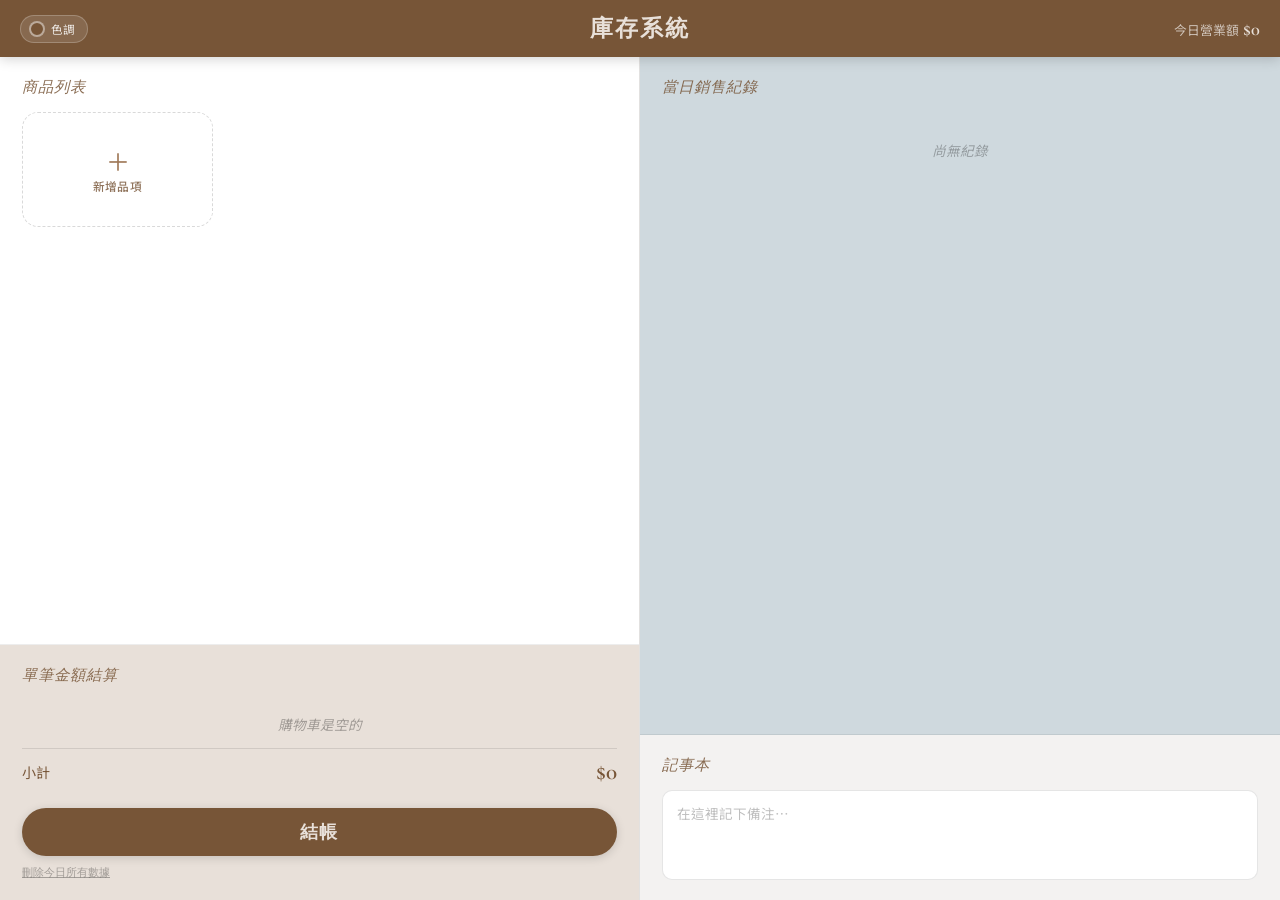
==== commit a44e867c: "Update index.html" ====
--- a/index.html
+++ b/index.html
@@ -21,38 +21,112 @@
         }
         body { font-family:'Noto Sans TC',sans-serif; background:var(--shell); color:var(--text); min-height:100vh; }
 
-        /* ── COLOR PICKER BUTTON ── */
-        .color-btn {
-            width: 28px; height: 28px;
+        /* ── HEADER ── */
+        header {
+            background: var(--base);
+            padding: 0 20px;
+            height: 57px;
+            display: grid;
+            grid-template-columns: 1fr auto 1fr;
+            align-items: center;
+            box-shadow: 0 2px 12px rgba(0,0,0,0.18);
+            position: relative;
+        }
+        .header-left  { display:flex; align-items:center; justify-content:flex-start; }
+        .header-mid   { display:flex; align-items:center; justify-content:center; }
+        .header-right { display:flex; align-items:center; justify-content:flex-end; gap:10px; }
+        header h1 { font-family:'Cormorant Garamond',serif; font-size:1.45rem; font-weight:600; color:var(--tint1); letter-spacing:0.08em; white-space:nowrap; }
+        .daily-total { font-size:0.8rem; color:rgba(255,255,255,0.65); white-space:nowrap; text-align:right; }
+        .daily-total span { font-family:'Cormorant Garamond',serif; font-weight:600; color:var(--tint1); font-size:1.15rem; margin-left:4px; }
+
+        /* ── COLOUR MENU ── */
+        .color-menu-wrap { position: relative; }
+
+        /* the trigger button: a small palette icon */
+        .color-menu-btn {
+            display: flex; align-items: center; gap: 6px;
+            background: rgba(255,255,255,0.12);
+            border: 1.5px solid rgba(255,255,255,0.22);
+            border-radius: 50px;
+            padding: 5px 11px 5px 8px;
+            cursor: pointer;
+            color: rgba(255,255,255,0.85);
+            font-family: 'Noto Sans TC', sans-serif;
+            font-size: 0.72rem; letter-spacing: 0.04em;
+            transition: background 0.15s, border-color 0.15s;
+            white-space: nowrap;
+            -webkit-tap-highlight-color: transparent;
+        }
+        .color-menu-btn:hover { background: rgba(255,255,255,0.2); border-color: rgba(255,255,255,0.4); }
+        .color-menu-btn .cmb-swatch {
+            width: 16px; height: 16px; border-radius: 50%;
+            background: var(--tint1);
+            border: 2px solid rgba(255,255,255,0.5);
+            flex-shrink: 0;
+            transition: background 0.2s;
+        }
+
+        /* dropdown panel */
+        .color-menu-panel {
+            display: none;
+            position: absolute;
+            top: calc(100% + 10px);
+            left: 0;
+            background: var(--white);
+            border-radius: 16px;
+            padding: 16px;
+            box-shadow: 0 8px 36px rgba(0,0,0,0.18);
+            border: 1px solid rgba(0,0,0,0.07);
+            z-index: 200;
+            width: 228px;
+            animation: fadeDropIn 0.18s ease;
+        }
+        .color-menu-panel.open { display: block; }
+        @keyframes fadeDropIn {
+            from { opacity:0; transform:translateY(-6px); }
+            to   { opacity:1; transform:translateY(0); }
+        }
+        .cmp-label {
+            font-size: 0.68rem; color: var(--subtext);
+            letter-spacing: 0.06em; margin-bottom: 10px;
+            font-family: 'Cormorant Garamond', serif; font-style: italic;
+        }
+        .cmp-swatches {
+            display: grid;
+            grid-template-columns: repeat(6, 1fr);
+            gap: 7px;
+            margin-bottom: 14px;
+        }
+        .cmp-swatch {
+            width: 100%; aspect-ratio: 1;
             border-radius: 50%;
-            border: 2.5px solid rgba(255,255,255,0.5);
+            border: 2.5px solid transparent;
             cursor: pointer;
-            background: var(--tint1);
-            position: relative;
-            overflow: hidden;
+            transition: transform 0.15s, border-color 0.15s, box-shadow 0.15s;
+            box-shadow: 0 1px 4px rgba(0,0,0,0.15);
+        }
+        .cmp-swatch:hover { transform: scale(1.15); box-shadow: 0 3px 10px rgba(0,0,0,0.2); }
+        .cmp-swatch.selected { border-color: var(--base); box-shadow: 0 0 0 3px rgba(0,0,0,0.08); }
+        .cmp-divider { height: 1px; background: rgba(0,0,0,0.07); margin-bottom: 12px; }
+        .cmp-custom-row {
+            display: flex; align-items: center; gap: 10px;
+        }
+        .cmp-custom-label { font-size:0.72rem; color:var(--subtext); flex:1; }
+        .cmp-custom-btn {
+            width: 34px; height: 34px; border-radius: 50%;
+            border: 2px solid rgba(0,0,0,0.12);
+            cursor: pointer;
+            position: relative; overflow: hidden;
+            box-shadow: 0 1px 4px rgba(0,0,0,0.12);
+            transition: transform 0.15s;
             flex-shrink: 0;
-            box-shadow: 0 0 0 1px rgba(0,0,0,0.15);
-            transition: transform 0.15s;
-        }
-        .color-btn:hover { transform: scale(1.1); }
-        .color-btn input[type="color"] {
+        }
+        .cmp-custom-btn:hover { transform: scale(1.1); }
+        .cmp-custom-btn input[type="color"] {
             position: absolute; inset: -4px;
             width: calc(100% + 8px); height: calc(100% + 8px);
             opacity: 0; cursor: pointer; border: none; padding: 0;
         }
-
-        /* ── HEADER ── */
-        header {
-            background: var(--base);
-            padding: 14px 24px;
-            display: flex; align-items: center; justify-content: space-between;
-            box-shadow: 0 2px 12px rgba(0,0,0,0.18);
-            gap: 12px;
-        }
-        header h1 { font-family:'Cormorant Garamond',serif; font-size:1.45rem; font-weight:600; color:var(--tint1); letter-spacing:0.06em; }
-        .header-right { display:flex; align-items:center; gap:14px; }
-        .daily-total { font-size:0.82rem; color:rgba(255,255,255,0.65); white-space:nowrap; }
-        .daily-total span { font-family:'Cormorant Garamond',serif; font-weight:600; color:var(--tint1); font-size:1.2rem; margin-left:4px; }
 
         /* ── MAIN GRID ── */
         .main-grid {
@@ -245,17 +319,16 @@
         .m-checkout-detail .cart-list { margin-bottom: 10px; }
         .m-checkout-detail .checkout-btn { padding: 13px; font-size: 1.05rem; }
 
-        /* ── TOOLTIP ── */
-        .color-wrap { position:relative; display:flex; align-items:center; }
-        .color-label { position:absolute; bottom:-22px; left:50%; transform:translateX(-50%); font-size:0.62rem; color:rgba(255,255,255,0.55); white-space:nowrap; pointer-events:none; opacity:0; transition:opacity 0.2s; }
-        .color-wrap:hover .color-label { opacity:1; }
+        /* ── MOBILE HEADER ADJUST ── */
 
         @media (max-width: 640px) {
             body { padding-bottom: 0; }
-            header { padding: 11px 16px; }
-            header h1 { font-size: 1.15rem; }
-            .daily-total { font-size: 0.74rem; }
-            .daily-total span { font-size: 1rem; }
+            header { padding: 0 12px; height: 52px; }
+            header h1 { font-size: 1.05rem; }
+            .daily-total { font-size: 0.68rem; }
+            .daily-total span { font-size: 0.95rem; }
+            .color-menu-btn { padding: 4px 8px 4px 6px; font-size: 0.65rem; gap: 5px; }
+            .color-menu-panel { width: 200px; }
             .main-grid { display: none; }
             .tab-bar { display: block; }
             .mobile-section { display: block; }
@@ -277,15 +350,33 @@
 </head>
 <body>
 <header>
-    <h1>庫存系統</h1>
+    <!-- 左：自定義選色選單 -->
+    <div class="header-left">
+        <div class="color-menu-wrap" id="colorMenuWrap">
+            <button class="color-menu-btn" id="colorMenuBtn" onclick="toggleColorMenu(event)">
+                <span class="cmb-swatch" id="cmbSwatch"></span>
+                色調
+            </button>
+            <div class="color-menu-panel" id="colorMenuPanel">
+                <div class="cmp-label">預設色調</div>
+                <div class="cmp-swatches" id="cmpSwatches"></div>
+                <div class="cmp-divider"></div>
+                <div class="cmp-custom-row">
+                    <span class="cmp-custom-label">自訂顏色</span>
+                    <div class="cmp-custom-btn" id="cmpCustomBtn">
+                        <input type="color" id="colorPicker" value="#775537" oninput="onCustomColor(this.value)">
+                    </div>
+                </div>
+            </div>
+        </div>
+    </div>
+    <!-- 中：標題 -->
+    <div class="header-mid">
+        <h1>庫存系統</h1>
+    </div>
+    <!-- 右：營業額 -->
     <div class="header-right">
         <div class="daily-total">今日營業額<span id="total">$0</span></div>
-        <div class="color-wrap">
-            <div class="color-btn" id="colorBtn" title="自訂主色">
-                <input type="color" id="colorPicker" value="#775537">
-            </div>
-            <span class="color-label">自訂色調</span>
-        </div>
     </div>
 </header>
 
@@ -424,12 +515,82 @@
     root.style.setProperty('--shell-dk', hslToHex(h,Math.min(S*0.2,18),89));
     root.style.setProperty('--text',     hslToHex(h,Math.min(S,60),Math.max(l-32,12)));
     root.style.setProperty('--subtext',  hslToHex(h,Math.min(S*0.6,40),Math.min(l+12,58)));
-    document.getElementById('colorBtn').style.background=hslToHex(h,S,Math.min(l,52));
-}
+    // 更新按鈕小色票
+    const swatch = document.getElementById('cmbSwatch');
+    if(swatch) swatch.style.background = hslToHex(h,S,Math.min(l,52));
+    const customBtn = document.getElementById('cmpCustomBtn');
+    if(customBtn) customBtn.style.background = hex;
+    updateSwatchSelected(hex);
+}
+
+/* ── PRESET COLORS ── */
+const PRESET_COLORS = [
+    { hex:'#775537', name:'原木棕' },
+    { hex:'#4a6fa5', name:'靛藍' },
+    { hex:'#2e7d6b', name:'森林綠' },
+    { hex:'#8b4a6e', name:'玫瑰紫' },
+    { hex:'#c0392b', name:'磚紅' },
+    { hex:'#d4860b', name:'琥珀' },
+    { hex:'#5d6d7e', name:'石板灰' },
+    { hex:'#7b5ea7', name:'薰衣草' },
+    { hex:'#1a7a4a', name:'翠綠' },
+    { hex:'#b05030', name:'赤陶' },
+    { hex:'#2c6e8a', name:'海青' },
+    { hex:'#6b4c3b', name:'深咖啡' },
+];
+
+function buildSwatches(){
+    const wrap = document.getElementById('cmpSwatches');
+    if(!wrap) return;
+    wrap.innerHTML = '';
+    PRESET_COLORS.forEach(c => {
+        const btn = document.createElement('button');
+        btn.className = 'cmp-swatch';
+        btn.style.background = c.hex;
+        btn.title = c.name;
+        btn.dataset.hex = c.hex;
+        btn.onclick = () => { selectColor(c.hex); };
+        wrap.appendChild(btn);
+    });
+}
+
+function updateSwatchSelected(hex){
+    document.querySelectorAll('.cmp-swatch').forEach(btn => {
+        btn.classList.toggle('selected', btn.dataset.hex === hex);
+    });
+}
+
+function selectColor(hex){
+    document.getElementById('colorPicker').value = hex;
+    applyPalette(hex);
+    localStorage.setItem('themeColor', hex);
+}
+
+function onCustomColor(hex){
+    applyPalette(hex);
+    localStorage.setItem('themeColor', hex);
+}
+
+let colorMenuOpen = false;
+function toggleColorMenu(e){
+    e.stopPropagation();
+    colorMenuOpen = !colorMenuOpen;
+    document.getElementById('colorMenuPanel').classList.toggle('open', colorMenuOpen);
+}
+document.addEventListener('click', () => {
+    if(colorMenuOpen){
+        colorMenuOpen = false;
+        const panel = document.getElementById('colorMenuPanel');
+        if(panel) panel.classList.remove('open');
+    }
+});
+document.getElementById('colorMenuPanel').addEventListener('click', e => e.stopPropagation());
+
+/* ── INIT COLOR ── */
+buildSwatches();
 const savedColor=localStorage.getItem('themeColor')||'#775537';
 document.getElementById('colorPicker').value=savedColor;
 applyPalette(savedColor);
-document.getElementById('colorPicker').addEventListener('input',e=>{applyPalette(e.target.value);localStorage.setItem('themeColor',e.target.value);});
 
 /* ══ APP STATE ══ */
 let products=JSON.parse(localStorage.getItem('products'))||{};
